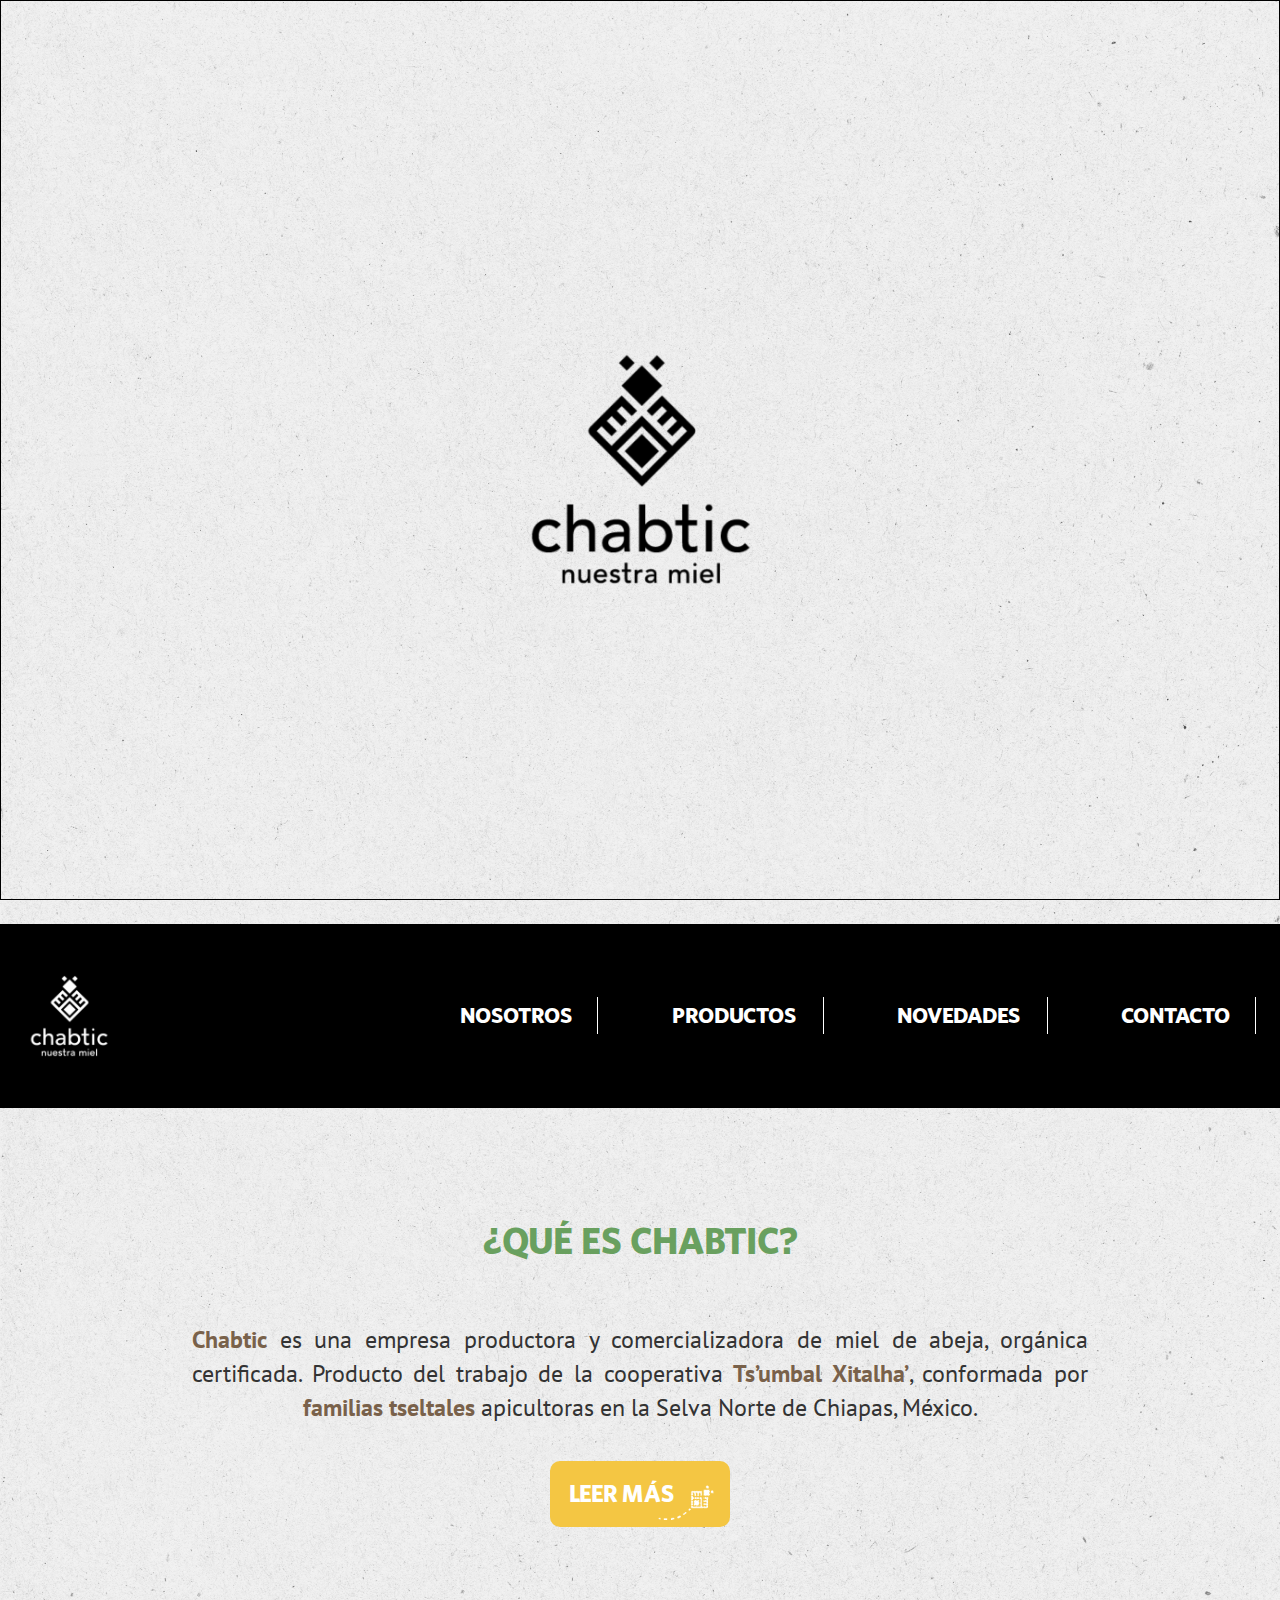
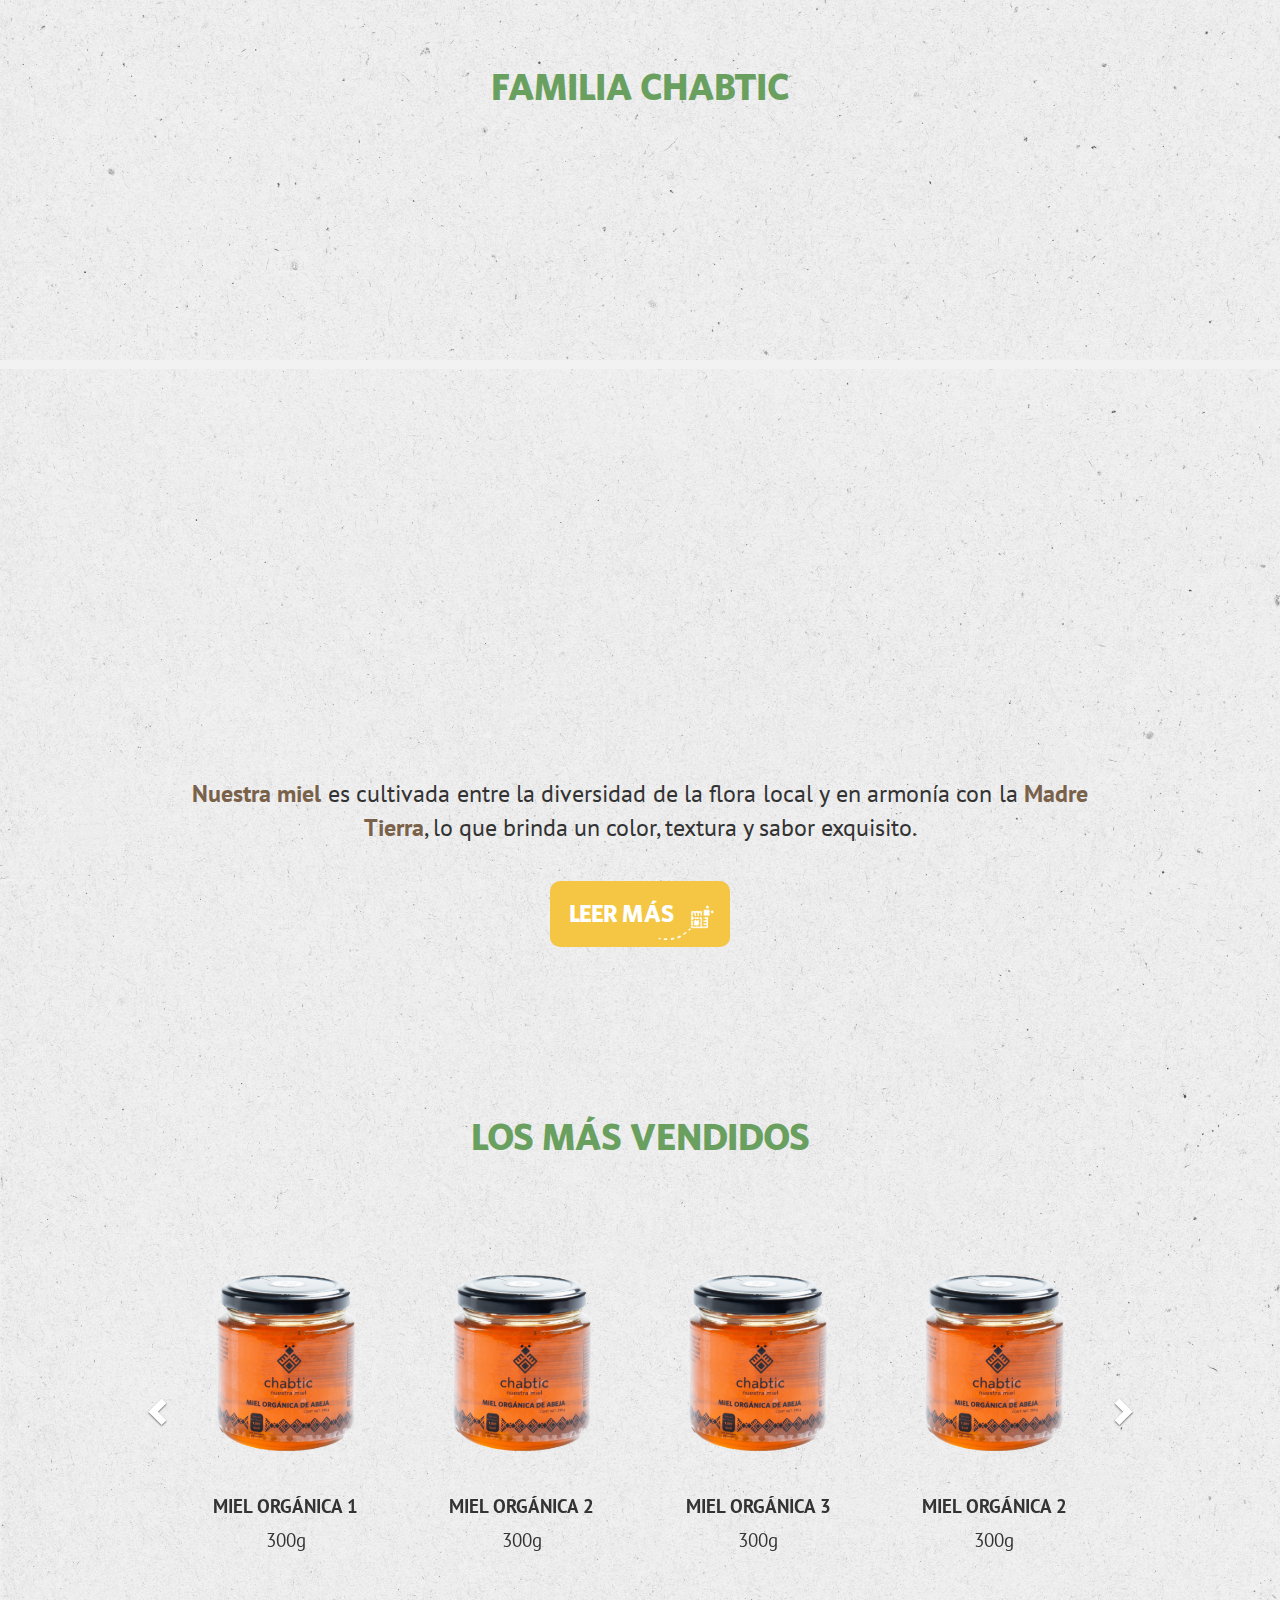
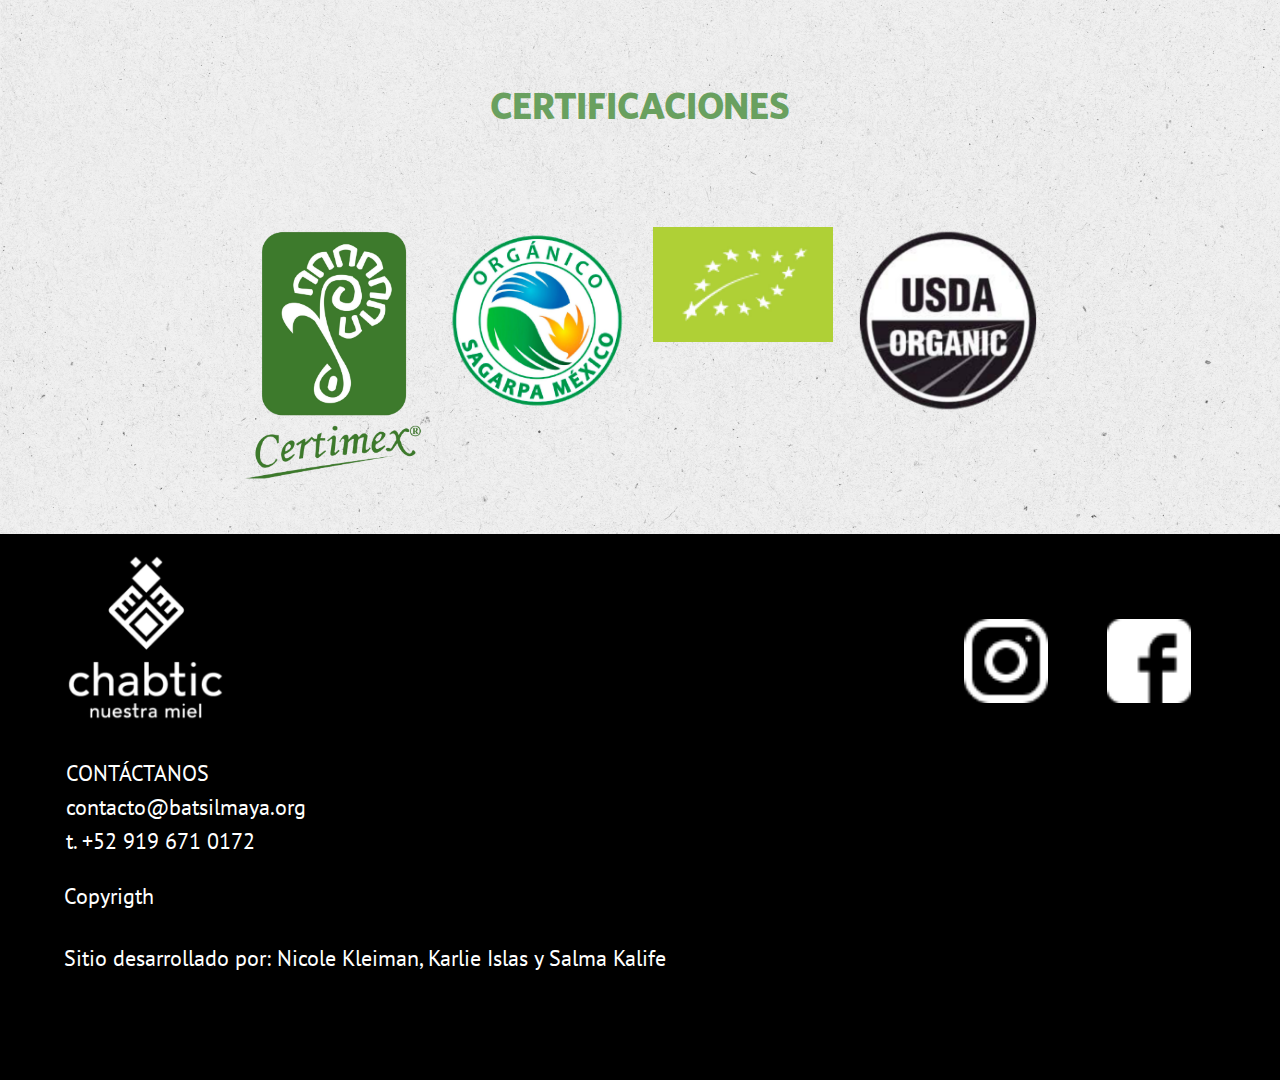
==== index.html @ dfc429fc "Todo" ====
<!DOCTYPE html>
<html lang="es-mx" dir="ltr">
<head>
    <meta charset="UTF-8">
    <meta name="author" content="Nicole Kleiman, Salma Kalife, Karlie Islas">
    <meta name="description" content="Chabtic es una empresa productora y comercializadora de miel de abeja, orgánica certificada. Producto del trabajo de la cooperativa Ts’umbal Xitalha’, conformada por familias tseltales apicultoras en la Selva Norte de Chiapas, México.">
    <meta name="keywords" content="chabtic, miel natural, miel organica, productos organicos, miel chabtic, tsumbal xitalha, selva norte de chiapas, familias tseltales apicultoras">
	<meta http-equiv="X-UA-Compatible" content="IE=edge">
	<meta name="viewport" content="width=device-width, initial-scale=1, shrink-to-fit=no">
    <title>Chabtic, Nuestra Miel</title>
    <link rel="stylesheet" href="https://use.fontawesome.com/releases/v5.10.2/css/all.css">
    <link rel='stylesheet' href='https://maxcdn.bootstrapcdn.com/bootstrap/3.2.0/css/bootstrap.min.css'>
    <link rel="stylesheet" href="estilos.css" >
    <link href="estiloinicioslider.css" rel="stylesheet">
    <link rel="stylesheet" href="estilosproductos.css">
    <script src="http://html5shim.googlecode.com/svn/trunk/html5.js"></script>   
    <!--[if lt IE 9]> <script src="http://html5shiv.googlecode.com/svn/trunk/html5.js"></script> <![endif]-->
    
</head>
<body>
    
    <header>
        <div id="inicio" class="inicio">
        <h1>Chabtic</h1> 

<!-- Full-width images with number and caption text -->
<div class="mySlides fade">
<img src="images/inicio/imagen1.jpg" style="width:100%">
</div>
    
      <div class="mySlides fade">
        <img src="images/inicio/imagen2.jpg" style="width:100%">
      </div>
    
      <div class="mySlides fade">
        <img src="images/inicio/imagen1.jpg" style="width:100%">
      </div>
    
      <!-- Next and previous buttons -->
     
    </div>
    <br>
    
    <!-- The dots/circles -->
    <div style="text-align:center; display: none">
      <span class="dot" onclick="currentSlide(1)"></span>
      <span class="dot" onclick="currentSlide(2)"></span>
      <span class="dot" onclick="currentSlide(3)"></span>
    </div>

         </div>

             <div id="navbar" class="barraMenu" >
                <nav class="menu" id="menuprincipal">
                        <a  href="index.html" class="logochabtic">
                        <h2>Menú de Navegación</h2>
                        </a>
                            <svg id="hamMenu" class="ham hamRotate ham7" viewBox="0 0 100 100" width="80" onclick="javascript: abrirMenu()">
                                <path
                                    class="line top"
                                     d="m 70,33 h -40 c 0,0 -6,1.368796 -6,8.5 0,7.131204 6,8.5013 6,8.5013 l 20,-0.0013" />
                                 <path
                                     class="line middle"
                                     d="m 70,50 h -40" />
                                <path
                                    class="line bottom"
                                    d="m 69.575405,67.073826 h -40 c -5.592752,0 -6.873604,-9.348582 1.371031,-9.348582 8.244634,0 19.053564,21.797129 19.053564,12.274756 l 0,-40" />
                             </svg>
                    <div id="menuHamburguesa" class="inactive">
                        <ul>
                            <li><a href="nosotros.html" target="_self">Nosotros</a></li>
                            <li><a href="productos.html" target="_self">Productos</a></li>
                            <li><a href="novedades.html" target="_self">Novedades</a></li>
                            <li><a href="contacto.html" target="_self">Contacto</a></li>
                         </ul>
                    </div>
                    <div class="menuDesktop">
                        <ul id="listaDesktop">
                            <li><a href="nosotros.html" target= "_self">Nosotros</a></li>
                            <li><a href="productos.html" target="_self">Productos</a></li>
                            <li><a href="novedades.html" target="_self">Novedades</a></li>
                            <li><a href="contacto.html" target="_self">Contacto</a></li>
                         </ul>
                     </div>
                 </nav>
        </div>
    </header>

    
        <section class="parrafoInicio">
            <h2>¿Qué es Chabtic?</h2>
            <p><strong>Chabtic</strong> es una empresa productora y comercializadora de miel de abeja, orgánica certificada. Producto del trabajo de la cooperativa <strong>Ts’umbal Xitalha’</strong>, conformada por <strong>familias tseltales</strong> apicultoras en la Selva Norte de Chiapas, México.</p>
            <p class="boton"><a href="#" target="_self">Leer más</a></p>
        </section>

        <section class="parrafoInicio">
            <h2>Familia Chabtic</h2>
            <figure class="mapa">
                <img src="images/mapa_chiapas_chabtic.gif" alt="Mapa chiapas de ubicación de Chabtic">
            </figure>
            <p><strong>Nuestra miel</strong> es cultivada entre la diversidad de la flora local y en armonía con la <strong>Madre Tierra</strong>, lo que brinda un color, textura y sabor exquisito.</p>
            <p class="boton"><a href="#" target="_self">Leer más</a></p>
        </section>
        
        <section class="parrafoInicio" id="products">
            <h2>Los más vendidos</h2>
            <div class="container">
                    <div class="row">
                        <div class="col-xs-11 col-md-10 col-centered">
                            <div id="carousel" class="carousel slide" data-ride="carousel" data-type="multi" data-interval="2500">
                                <div class="carousel-inner">
                                    
                                    <div class="item active">
                                        <div class="carousel-col">
                                            <div class="block img-responsive">
                                                <div class="producto"> 
                                                 <figure>
                                                     <img src="images/miel_chabtic.png" alt="miel orgánica de Chabtic">
                                                 </figure>
                                                 <h3>Miel Orgánica 1</h3>
                                                 <p>300g</p>
                                                </div>
                                            </div>
                                        </div>
                                    </div>
                                    <div class="item">
                                        <div class="carousel-col">
                                            <div class="block img-responsive">
                                                <div class="producto"> 
                                                 <figure>
                                                     <img src="images/miel_chabtic.png" alt="miel orgánica de Chabtic">
                                                 </figure>
                                                 <h3>Miel Orgánica 2</h3>
                                                 <p>300g</p>
                                                 </div>
                                            </div>
                                        </div>
                                    </div>
                                    <div class="item">
                                        <div class="carousel-col">
                                            <div class="block img-responsive">
                                                    <div class="producto"> 
                                                    <figure>
                                                         <img src="images/miel_chabtic.png" alt="miel orgánica de Chabtic">
                                                     </figure>
                                                     <h3>Miel Orgánica 3</h3>
                                                     <p>300g</p>
                                                     </div>
                                            </div>
                                        </div>
                                    </div>
                                    
                                </div>
                
                                <!-- Controls -->
                                <div class="left carousel-control">
                                    <a href="#carousel" role="button" data-slide="prev">
                                        <span class="glyphicon glyphicon-chevron-left" aria-hidden="true"></span>
                                        <span class="sr-only">Previous</span>
                                    </a>
                                </div>
                                <div class="right carousel-control">
                                    <a href="#carousel" role="button" data-slide="next">
                                        <span class="glyphicon glyphicon-chevron-right" aria-hidden="true"></span>
                                        <span class="sr-only">Next</span>
                                    </a>
                                </div>
                            </div>
                
                        </div>
                    </div>
                </div>

                </div>

        </section>


        <section id="certificados" class="parrafoInicio">
            <h2>Certificaciones</h2>
            <div class="certificados">
                <article>
                    <h3>Certimex</h3>
                    <figure>
                      <a href="#" target="_blank"> <img src="images/certimex_certificacion.png" alt="Certificado Certimex"> </a> 
                    </figure>
                </article>
    
                <article>
                        <h3>Organico Sagarpa</h3>
                     <figure>
                       <a href="#" target="_blank"><img src="images/organico_sagarpa_certificacion.png" alt="Certificado Organico Sagarpa">  </a> 
                     </figure>

                </article>
    
                <article>
                        <h3>EU Organic</h3>
                    <figure>
                        <a href="#" target="_blank"><img src="images/EU_organic_certificacion.png" alt="Certificado EU Organic"></a> 
                    </figure>
                </article>
    
                <article>
                    <h3>USDA organic</h3>
                    <figure>
                        <a href="#" target="_blank"><img src="images/usda_organic_certificacion.png" alt="Certificado USDA Organic"> </a> 
                    </figure>
                </article>
            </div>
        </section>
           
       
    <footer>
            <p class="instagram">  
                <a href="#" target="_blank">instagram</a>
            </p>
            <p class="facebook">
                 <a href="#" target="_blank">Facebook</a>
            </p>
        <div class="datosContacto">
        <p>CONTÁCTANOS</p>
        <p>contacto@batsilmaya.org</p>
        <p>t. +52 919 671 0172</p>
        </div>

        <p class="copyright">Copyrigth</p>
        <address>Sitio desarrollado por: Nicole Kleiman, Karlie Islas y Salma Kalife</address>
    </footer>
    <script src="jquery-3.4.1.min.js"></script>
    <script src='https://cdnjs.cloudflare.com/ajax/libs/jquery/2.1.0/jquery.min.js'></script>
    <script src='https://maxcdn.bootstrapcdn.com/bootstrap/3.2.0/js/bootstrap.min.js'></script>
    <script src="js/scripts_eli.js"> </script>
    <script  src="js/scriptproductos.js"></script>   
    <script src="js/script.js"></script>
</body>
</html>
---- estilos.css ----
@charset "UTF-8";

@import url('https://fonts.googleapis.com/css?family=PT+Sans:400,400i,700,700i&display=swap');
@font-face {
    font-family: 'Whitney';
    src: url('fonts/Whitney-Medium.eot');
    src: url('fonts/Whitney-Medium.eot?#iefix') format('embedded-opentype'),
        url('fonts/Whitney-Medium.woff2') format('woff2'),
        url('fonts/Whitney-Medium.woff') format('woff'),
        url('fonts/Whitney-Medium.ttf') format('truetype'),
        url('fonts/Whitney-Medium.svg#Whitney-Medium') format('svg');
    font-weight: 500;
    font-style: normal;
}
@font-face {
    font-family: 'Whitney';
    src: url('fonts/Whitney-MediumItalic.eot');
    src: url('fonts/Whitney-MediumItalic.eot?#iefix') format('embedded-opentype'),
        url('fonts/Whitney-MediumItalic.woff2') format('woff2'),
        url('fonts/Whitney-MediumItalic.woff') format('woff'),
        url('fonts/Whitney-MediumItalic.ttf') format('truetype'),
        url('fonts/Whitney-MediumItalic.svg#Whitney-MediumItalic') format('svg');
    font-weight: 500;
    font-style: italic;
}

@font-face {
    font-family: 'Whitney';
    src: url('fonts/Whitney-Bold.eot');
    src: url('fonts/Whitney-Bold.eot?#iefix') format('embedded-opentype'),
        url('fonts/Whitney-Bold.woff2') format('woff2'),
        url('fonts/Whitney-Bold.woff') format('woff'),
        url('fonts/Whitney-Bold.ttf') format('truetype'),
        url('fonts/Whitney-Bold.svg#Whitney-Bold') format('svg');
    font-weight: bold;
    font-style: normal;
}


article, aside, footer, header, nav, section, figure{
    display: block;
     }
*{margin: 0%; padding: 0%; box-sizing: border-box;}


body{font-family: "PT Sans"; font-size: 62.5%; background: url(images/textura_fondo.png) 0% 0% /auto repeat; font-size: 1.0em;}
#body{min-width: 320px;max-width: 1960px;}

#inicio{  
    width: 100%;
    height: 100vh;
    border: 1px solid black;

}

#inicio>div { 
    height: 100%;  
}
#inicio>div img{
  height: 100%;
}

#puntos{display:none;}
.fade {
    -webkit-animation-name: fade;
    -webkit-animation-duration: 1.5s;
    animation-name: fade;
    animation-duration: 1.5s;
  }
  
  @-webkit-keyframes fade {
    from {opacity: .4} 
    to {opacity: 1}
  }
  
  @keyframes fade {
    from {opacity: .4} 
    to {opacity: 1}
  }
  
h1{
    width: 100%;
    height:100%;
    grid-area: h1;
    position: absolute;
    text-indent: -99999.999px;
    z-index: 99;
    background: url(images/logo_chabtic_negro.png) center center /40% no-repeat;   
}

.barraMenu{
    overflow: hidden;
    width: 100%;
    padding: 3% 0%;
    background: url(images/logo_chabtic_blanco.png) 2% center/77px no-repeat black;
}

.sticky {
    position: fixed;
    z-index: 99;
    top: 0;
    width: 100%;
    padding: 0%;
  }

.sticky + .content {
    padding-top: 60px;
}

.menu{
    width: 100%; 
    padding: 0%;
    display: grid;
    grid-template-columns: 80% auto ;
    grid-template-rows: auto;
    grid-gap: 1px;
    grid-template-areas: ". ham";
}

.logochabtic>h2{display: none;}

/*MENU ÍCONO_________________________________-*/
.ham{
    cursor: pointer;
    -webkit-tap-highlight-color: transparent;
    transition: transform 400ms;
    -moz-user-select: none;
    -webkit-user-select: none;
    -ms-user-select: none;
    user-select: none;
}
#hamMenu{ grid-area: ham;}
.hamRotate.active {transform: rotate(45deg);}
.line {
    fill:none;
    transition: stroke-dasharray 400ms, stroke-dashoffset 400ms;
    stroke:white;
    stroke-width:5.5;
  }
.ham7 .top {stroke-dasharray: 40 82;}
.ham7 .middle {stroke-dasharray: 40 111;}
.ham7 .bottom {stroke-dasharray: 40 161;}
.ham7.active .top {stroke-dasharray: 17 82; stroke-dashoffset: -62px;}
.ham7.active .middle {stroke-dashoffset: 23px;}
.ham7.active .bottom {stroke-dashoffset: -83px;}

.inactive{ display: none; -webkit-transition: ease-in 10s; /* For Safari 3.1 to 6.0 */
    transition: display 10s;}

/* MOVIL MENU_________________________*/
.movilMenu {
    width: 100%;
    height: 100vh;
    margin-top: 0%;
    background: black;
    font-size: 1.em;
    display: block;
    /* left: 10vw; */
    /* top: 15%; */
    z-index: 99;
}

.movilMenu li{  
    margin: 15% 2%;
    list-style: none;
}

.movilMenu a{
    margin: 5%;
    padding: 2% 0% 2% 4%;
    color: white;
    font-family: 'Whitney';
    text-decoration: none;
    text-transform: uppercase;
    
}
.paginaActual{
    color: #F4C643;
    border-left:4px solid rgb(206, 161, 37);
}

.menuDesktop{
    display: none;
}

/*PARRAFO__________________________*/

.parrafoInicio{
    width: 75%;
    margin: auto;
    margin-top: 5%;
    padding-top: 10%;
    text-align: center;
}

.parrafoInicio>h2{
    margin: 1%;
    margin-bottom: 7%;
    text-transform: uppercase;
    font-size: 2.2em;
    font-weight: 700;
    color: #69A05F;
    font-family: 'Whitney';

}

.parrafoInicio>p{
    font-size: 1.4em;
    margin-top: 4%;
    margin-bottom: 10%;
    text-align: justify;
    text-align-last: center;

}

strong{
    color:#79614A;
}

.boton{
    width: 128px;
    margin: auto;
    padding: 11px 46px 10px 0px;
    font-family: 'Whitney';
    font-size: 20px;
    font-weight: 900;
    text-transform: uppercase;
    border-radius: 10px;
    background: url(images/logo_boton.png)100% 100%/40% no-repeat #F4C643;
}

.boton a{
    font-size: 1.1em;
    margin-left: 10%;
    color:white;
    text-decoration: none;
}

/*INICIO____________________________*/

/*PRODUCTO*/
#products{
    width: 80%;
    display:flex;
    flex-flow: row wrap; 
    justify-content:center; 
    align-content: center;
}
#products h2{width: 100%;}
.producto{
  justify-content: center;
  align-items: center;

    text-align: center;
}
.producto h3{
    font-size: 1.1em;
    text-transform: uppercase;
    font-weight: 700;
    
}
.producto p{font-size: 1.1em;}
.producto figure{ width: 100%;}
.producto figure img{width: 100%}

.mapa>img{ width: 100%;}


/*CERTIFICADOS*/
.certificados{
    display:flex;
    flex-flow: row wrap; 
    justify-content:center; 
    align-content: center;
}
.certificados article{
 width: 180px;
 margin: 1%;
}
.certificados article h3{display: none;}
.certificados figure{width: 100%;}
.certificados article img{
    width: 150px;
    height: auto;
}

/*___________________________NOSOTROS__________________________*/
.breadcrumb h2{display: none;}
.breadcrumb p{margin: 2%; margin-left: 5%;}
.breadcrumb a{color: black; text-decoration: none;}


#Historia{
    width: 83%; margin: auto; position: relative;text-align: center; background: url(images/linea.png) center 36%/ 100% no-repeat;
}
#Historia>h2{font-size: 1.7em;}

.flechaizq{position: absolute;top: 27%;
    left: -1%;}
.flechader{position: absolute; top: 27%; left: 85%;}
#swiper>p{
    margin-top: 14%;
    font-size: 1.4em;
    font-weight: 700;


}
#swiper article h3{
    text-transform: uppercase;
    margin-bottom: 1%;
}
#swiper article p{
    width: 80%;
    margin: auto;
}


.significadoChabtic{margin: auto; padding: 8%; text-align:center; background: url(images/fondo_significado_chabtic.jpg) 0% 0%/ 100% no-repeat rgba(137, 107, 79, 0.616);}
.significadoChabtic h2{color: white;}
.significadoChabtic p{color: white; font-style: italic;}

 #Colaboradores h3{display:none;}
#Colaboradores figure img{ width: 90%;}

#FamiliaChabtic{width: 80%; font-size: .8em;}
.trabajadores{
    display: flex;
    flex-flow: row wrap; 
    justify-content:center; 
    align-content: center;
}
.trabajador{
    margin: 0% 5%;
    display: grid;
    grid-template-columns: auto;
    grid-template-rows: auto auto auto;
    grid-gap: 0%;
    grid-template-areas:  "figure" "h3" "p";
}
.trabajador>h3{grid-area: h3;}
.trabajador>figure{ grid-area: figure;}
.trabajador>p{ grid-area: p;}
/*_________________PORSI_________*/
#nuestroTrabajo{width: 95%}
#nuestroTrabajo{font-size: .8em;}
.imagenChabtic img{vertical-align: middle;}
.galeriaChabtic {position: relative;}
.imagenChabtic{display: none;}
#nuestroTrabajo .prev,
#nuestroTrabajo .next {
    cursor: pointer;
    position: absolute;
    top: 50%;
    left: 0%;
    width: auto;
    padding: 16px;
    margin-top: -50px;
    color: white;
    font-weight: bold;
    font-size: 33px;
    border-radius: 0 3px 3px 0;
    user-select: none;
    -webkit-user-select: none;
}

#nuestroTrabajo .next {
    right: -85%;
    border-radius: 32px 0 0 9px;
}
  .numbertext {
    color: #f2f2f2;
    font-size: 12px;
    padding: 8px 12px;
    position: absolute;
    top: 0;
  }
  .caption-container {
    text-align: center;
    background-color: #222;
    padding: 2px 16px;
    color: white;
  }
  .row:after {
    content: "";
    display: table;
    clear: both;
  }
  .column {
    float: left;
    width: 33.3%;
  }
  .demo {
    opacity: 0.6;
  }

.activeImagen,
.demo:hover {
  opacity: 1;
}

#nuestraMision, #nuestraVision{width: 80%;}
#nuestraMision h2, #nuestraVision h2, #Colaboradores h2{font-size:1.7em;}
#nuestraMision p, #nuestraVision p{font-size: .9em;}

/*____________________PRODUCTO___________________*/
#procedimientoMiel figure{width:65%; margin: auto;}
#procedimientoMiel img{width:100%}
#products h2, #procedimientoMiel h2, #preguntasFrecuentes h2, .noticiasRelevantes h2, .categoriasNovedades h2{
    width: 80%; 
    margin: auto;
    margin-top: 3%;
    margin-bottom: 7%;
    text-transform: uppercase;
    text-align: center;
    font-weight: 700;
    color: #69A05F;
    font-family: 'Whitney';}

    #preguntasFrecuentes h2{
    width: 90%;
    margin-top: 12%;
}

.swiper-container {
    width: 80%;
    height:400px;
}
.swiper-wrapper{
  padding-left:0%;
  margin: auto;
}

.swiper-slide {
    text-align: center;
    font-size: 18px;
    background: #fff;
  margin:10%;
  
    width: 70%;
  height : 80%;
    border-right: 1px solid black;
    /* Center slide text vertically */
    display: -webkit-box;
    display: -ms-flexbox;
    display: -webkit-flex;
    display: flex;
    -webkit-box-pack: center;
    -ms-flex-pack: center;
    -webkit-justify-content: center;
    justify-content: center;
    -webkit-box-align: center;
    -ms-flex-align: center;
    -webkit-align-items: center;
    align-items: center;
}

/*_______________________NOVEDADES_____________*/
.noticiasRelevantes{
    width: 93%;
    margin:auto;
    position: relative;
}

.noticiasRelevantes h2{
    width: 100%;
    padding: 0%;
    margin:auto;
    margin-top: 5%;
    margin-bottom: 5%;
}
.noticiasRelevantes figure{
    width: 100%;
    margin: auto;
    align-content: center;
    
}

.noticiasRelevantes img{
    width: 100%;
}
 
.noticiaRelevante{
    width:100%;
    position: absolute;
    padding: 1%;
    padding-left: 2%;
    top:90%;
    background: #896B4F;
    font-size: 1em;
}

.noticiaRelevante h3{
    margin: 0%;
    color: white;
    text-transform: uppercase;
}

.noticiaRelevante p{
    margin: 0%;
    color: white;
    font-style: italic;
}
.categoriasNovedades{
    display: flex;
    flex-flow: row wrap; 
    justify-content:center; 
    align-content: center;

}
.categoriasNovedades h2{
    margin-top: 13%;
    margin-bottom:5%;
}

.categoria{
    width: 50%;
    margin: 2%;
    position: relative;
}
.categoria figure{
    width: 100%;
}

.categoria img{
    width: 100%;
}

.categoria h3{
    width: 100%;
    position: absolute;
    padding-top: 45%;
    color: white;
    font-size: 1.4em;
    text-align: center;
    text-transform: uppercase;
    height: 97%;
    background: #79614a8a;

}
/*____________________CONTACTO_____________*/
/*FORMULARIO*/
.formulario>h2{ width: 90%; 
    margin:auto;
    margin-top: 4%;
    margin-bottom: 7%;
    text-transform: uppercase;
    text-align: center;
    font-weight: 700;
    font-size: 1.4em;
    color: #69A05F;
    font-family: 'Whitney';}
form{width: 85%;margin:auto;padding: 2%; font-family: 'PT Sans';}
fieldset{margin-bottom:  3%; border: none;}
legend{display: none;}
.panel p, form p{margin-top: 2%;margin-bottom: 15px;}
label{margin-bottom: 2%;}
input{width: 100%;margin-top: 1%;padding: 1% 0px;color: #757575;font-size: 12px; background: transparent; border: 0px; border-bottom: 3px solid black;}
select{padding: 1% 2%;color: white;background-color: #85a7bc;border:none;}
textarea{width: 100%; margin: 0%;padding-top: 2%;border: none;vertical-align: middle;background: transparent; border-bottom: 3px solid black;}
input[type="submit"]{margin-left:20%;color: white; border: none;}
input[type="submit"]:hover{background-color:rgb(206, 161, 37); }

    /*Acordeon*/
    .accordion {
        background: 0;
        cursor: pointer;
        width: 100%;
        padding: 4% 20% 4% 3%;
        position: relative;
        border: none;
        text-align: left;
        font-size: 16px;
        font-weight: 700;
        outline: none;
        transition: 0.4s;
      }

      .fa-angle-up{
        font-weight: 900;
        font-size: 2em;
        position: absolute;
        top: 19%;
        left: 90%;
      }
      .fa-angle-down{
        font-weight: 900;
        font-size: 2em;
        position: absolute;
        top: 19%;
        left: 90%;
      }
      
      .activo, .accordion:hover {
        background-color: #ccc; 
      }
      
      .panel {
        padding: 0 18px;
        display: none;
        background-color: white;
        overflow: hidden;
      }





/*FOOTER____________________________*/

footer{
    margin-top: 5%;
    padding-top: 38%;
    padding-bottom: 30%;
    font-size: 1.3em;
    display: grid;
    grid-template-columns: auto 40% 40% auto ;
    grid-template-rows: auto auto auto auto;
    grid-gap: 5% 0%;
    grid-template-areas: ". . . ." 
    ". insta face ."
    ". datosContacto datosContacto ."
    ". copyright copyright ."
    ". address address .";
    justify-items: center;
        align-items: center;
        list-style: none;
        text-align: center;
    background: url(images/logo_chabtic_blanco.png) center 5%/ 120px no-repeat black;
    color: white;
}

.instagram{
    padding: 15%;
    padding-bottom: 20%;
    grid-area: insta;
    text-indent: -9999.999px;
    background: url(images/instagram_logo.png) 100% center/ 29% no-repeat ;
}

.facebook{
    padding: 15%;
    padding-bottom: 20%;
    grid-area: face;
    text-indent: -99999.999px;
    background: url(images/facebook_logo.png) 10% center/ 29% no-repeat ;

}

footer figure{
    width: 20%;
    margin: 5% 0%;
}

.datosContacto{
    grid-area: datosContacto;
}

.datosContacto>p{
    margin: 1%;
}

.copyright{
    grid-area: copyright;
}

address{    
    width: 70%;
    grid-area: address;
}
footer p{  
   width: 100%;
}

@media screen and (min-width: 520px){
.boton{ width: 170px;}
/*_HISTORIA_*/
#Historia{background: url(images/linea.png) center 48%/ 100% no-repeat;}
.flechader{top: 38%;left: 89%;}
.flechaizq{top: 38%; left: 0%;}
#swiper>p{padding-top: 5%;}
#FamiliaChabtic p{margin-bottom:4%;}
#Colaboradores figure img { width: 70%;}

/*__NOVEDADES__*/
.categoria{width: 35%;}
.categoriasNovedades h2{margin-top: 10%; margin-bottom: 5%;}

/*Contacto*/
form{width: 75%;}
input[type="submit"] {
    margin-left: 28%;
}
footer{ padding-top: 20%; padding-bottom: 10%;}
.instagram{  background: url(images/instagram_logo.png) 90% 70%/ 25% no-repeat ;}
.facebook{background: url(images/facebook_logo.png) 10% 70%/ 25% no-repeat ;}

}

@media screen and (min-width: 640px){
body{font-size: 1.1em;}
h1{ background: url(images/logo_chabtic_negro.png) center center /30% no-repeat;}
.menu{grid-template-columns: 85% auto ;}
.parrafoInicio{width:66%; margin-top: 0%;}
.parrafoInicio>p{ margin-bottom: 3%;}
.certificados figure{height: 230px;}

.categoria{width: 28%;}

.flechader{top: 40%;left: 91%;}
.flechaizq{top: 40%; left: 0%;}
#swiper>p{padding-top: 0%;
}

footer{padding-top: 20%; padding-bottom: 10%}
.instagram{background: url(images/instagram_logo.png) 90% center/ 20% no-repeat ;}
.facebook{background: url(images/facebook_logo.png) 10% center/ 20% no-repeat ;}

}

@media screen and (min-width: 768px){
body{font-size: 1.4em;}
.parrafoInicio{ width: 85%; padding-top: 8%;}
    .menu{
        width: 100%; 
        padding: 2% 0%;
        display: grid;
        grid-template-columns: 25% auto ;
        grid-template-rows: auto;
        grid-gap: 1px;
        grid-template-areas: " . ul";
    }

#hamMenu{ display: none;}
    .menuDesktop{
        grid-area: ul;
        display: block;
        padding-top: 1%;
        font-size: 20px;
    }
    
    #listaDesktop{
        width: 100%; 
        display: grid;
        grid-template-columns: auto auto auto auto;
        grid-template-rows: auto;
        grid-gap: 1px; 
        grid-template-areas: "li1 li2 li3 li4"; 
        justify-items: center;
        align-items: end;
        list-style: none;
        text-align: center;
    }

    #listaDesktop>li{
         padding: 1% 12%;
         border-right: .25px solid white;
        }
    
        #listaDesktop>li:nth-child(1){grid-area: li1;}
        #listaDesktop>li:nth-child(2){grid-area: li2; }
        #listaDesktop>li:nth-child(3){grid-area: li3;}
        #listaDesktop>li:nth-child(4){grid-area: li4;}
        .paginaActual, #listaDesktop>li a:active{
            color: #F4C643;
            border-left: none;
            border-bottom:4px solid rgb(206, 161, 37);
        }
        #listaDesktop>li a{
            padding-bottom: 10%;
            font-family: 'Whitney';
            font-weight: 700;
            color: white;
            text-decoration: none;
            text-transform: uppercase;
        }

        #listaDesktop>li a:hover{
            color: #F4C643;
        }

        

        .parrafoInicio{ width:75%;}
        .boton{ font-size: 21px; padding: 13px 50px 13px 0px;}

        #certificados {width: 100%;}
        .certificados article img{
            width: 180px;
            height: auto;
        }


        .flechader{top: 41%;left: 93%;}
        .flechaizq{top: 41%; left: 0%;}
        .trabajador{width: 27%;
        margin: 0% 2%}
        
        .noticiasRelevantes h2{margin-top: 2%;}
        .categoriasNovedades h2{ margin-top: 8%; margin-bottom: 3%;}
        
        .formulario form{width: 65%;}
        .formulario h2{ margin-bottom: 2%;}
        .formulario form p{margin: 5% 0%}

        .accordion{
            font-size: 1.0em;
        }
        footer{
           padding-top: 17%;
           grid-template-columns: auto 45% 45% auto ;
           grid-gap: 7% 0%;
           background: url(images/logo_chabtic_blanco.png) center 5%/ 20% no-repeat black;
       }

       
       .instagram{background: url(images/instagram_logo.png) 90% center/ 18% no-repeat ;}
       .facebook{background: url(images/facebook_logo.png) 10% center/ 18% no-repeat ;}
       
       
}

@media screen and (min-width: 1024px){
    body{font-size: 1.7em;}
    .barraMenu{background: url(images/logo_chabtic_blanco.png) 2% center/90px no-repeat black;}
    .menu{grid-template-columns: 32% auto;}
    .menuDesktop{font-size: 22px;}
    h1{ background: url(images/logo_chabtic_negro.png) center center /20% no-repeat;}
    .parrafoInicio{width:70%}
    .boton a {font-size: 1em;}
    #products{width:100%}

    #Historia {
        background: url(images/linea.png) center 48%/ 82% no-repeat;
    }
    .flechader{top: 42%;left: 89%;}
    .flechaizq{top: 42%; left: 9%;}
  
    .boton{width: 180px; font-size: 23px;  padding: 16px 50px 16px 0px;}
        footer{
            padding-top: 5%;
            padding-bottom: 14%;
            padding-left: 5%;
           grid-template-columns: 70% 15% 15%;
           grid-template-rows: 45% auto auto;
           grid-template-areas: ". insta face"
           "datosContacto . ."
           "copyright . ."
           "address address adress";
           grid-gap: 7% 0%;
           justify-items: start;
           align-items: center;
           text-align: left;
            background: url(images/logo_chabtic_blanco.png) 5% 5%/ 180px no-repeat black;
            color: white;
            text-align: start;
        }

        .instagram{background: url(images/instagram_logo.png) 50% center/ 46% no-repeat ;}
        .facebook{background: url(images/facebook_logo.png) 10% center/ 46% no-repeat ;}
        

      
}
---- estiloinicioslider.css ----
.inicio {
  max-width: 1920px;
  position: relative;
  margin: auto;
}

/* Hide the images by default */
.mySlides {
  display: none;
}

/* Next & previous buttons */


/* Position the "next button" to the right */


/* On hover, add a black background color with a little bit see-through */


/* Caption text */


/* Number text (1/3 etc) */
.numbertext {
  color: #f2f2f2;
  font-size: 12px;
  padding: 8px 12px;
  position: absolute;
  top: 0;
}

/* The dots/bullets/indicators */
.dot {
  cursor: pointer;
  height: 15px;
  width: 15px;
  margin: 0 2px;
  background-color: #bbb;
  border-radius: 50%;
  display: inline-block;
  transition: background-color 0.6s ease;
}



/* Fading animation */
.fade {
  -webkit-animation-name: fade;
  -webkit-animation-duration: 1.5s;
  animation-name: fade;
  animation-duration: 1.5s;
}

@-webkit-keyframes fade {
  from {opacity: .4}
  to {opacity: 1}
}

@keyframes fade {
  from {opacity: .4}
  to {opacity: 1}
}
---- estilosproductos.css ----
.col-centered {
    float: none;
    margin: 0 auto;
}

.carousel-control { 
    width: 8%;
    width: 0px;
}
.carousel-control.left,
.carousel-control.right { 
  margin-right: -14px;
  margin-left: -13px;
    background-image: none;
    opacity: 1;
}
.carousel-control > a > span {
    color: white;
	  font-size: 29px !important;
}

.carousel-col { 
    position: relative; 
    min-height: 1px; 
    padding: 5px; 
    float: left;
 }

 .active > div { display:none; }
 .active > div:first-child { display:block; }

/*xs*/
@media (max-width: 767px) {
  .carousel-inner .active.left { left: -50%; }
  .carousel-inner .active.right { left: 50%; }
	.carousel-inner .next        { left:  50%; }
	.carousel-inner .prev		     { left: -50%; }
  .carousel-col                { width: 50%; }
	.active > div:first-child + div { display:block; }
}

/*sm*/
/*@media (min-width: 768px) and (max-width: 991px) {
  .carousel-inner .active.left { left: -50%; }
  .carousel-inner .active.right { left: 50%; }
	.carousel-inner .next        { left:  50%; }
	.carousel-inner .prev		     { left: -50%; }
  .carousel-col                { width: 50%; }
	.active > div:first-child + div { display:block; }
}*/

/*md*/
@media (min-width: 768px) and (max-width: 1199px) {
  .carousel-inner .active.left { left: -33%; }
  .carousel-inner .active.right { left: 33%; }
	.carousel-inner .next        { left:  33%; }
	.carousel-inner .prev		     { left: -33%; }
  .carousel-col                { width: 33%; }
	.active > div:first-child + div { display:block; }
  .active > div:first-child + div + div { display:block; }
}

/*lg*/
@media (min-width: 1024px) {
  .carousel-inner .active.left { left: -25%; }
  .carousel-inner .active.right{ left:  25%; }
	.carousel-inner .next        { left:  25%; }
	.carousel-inner .prev		     { left: -25%; }
  .carousel-col                { width: 25%; }
	.active > div:first-child + div { display:block; }
  .active > div:first-child + div + div { display:block; }
	.active > div:first-child + div + div + div { display:block; }
}

.block {
	width: 100%;
}

.red {background: red;}

.blue {background: blue;}

.green {background: green;}

.yellow {background: yellow;}
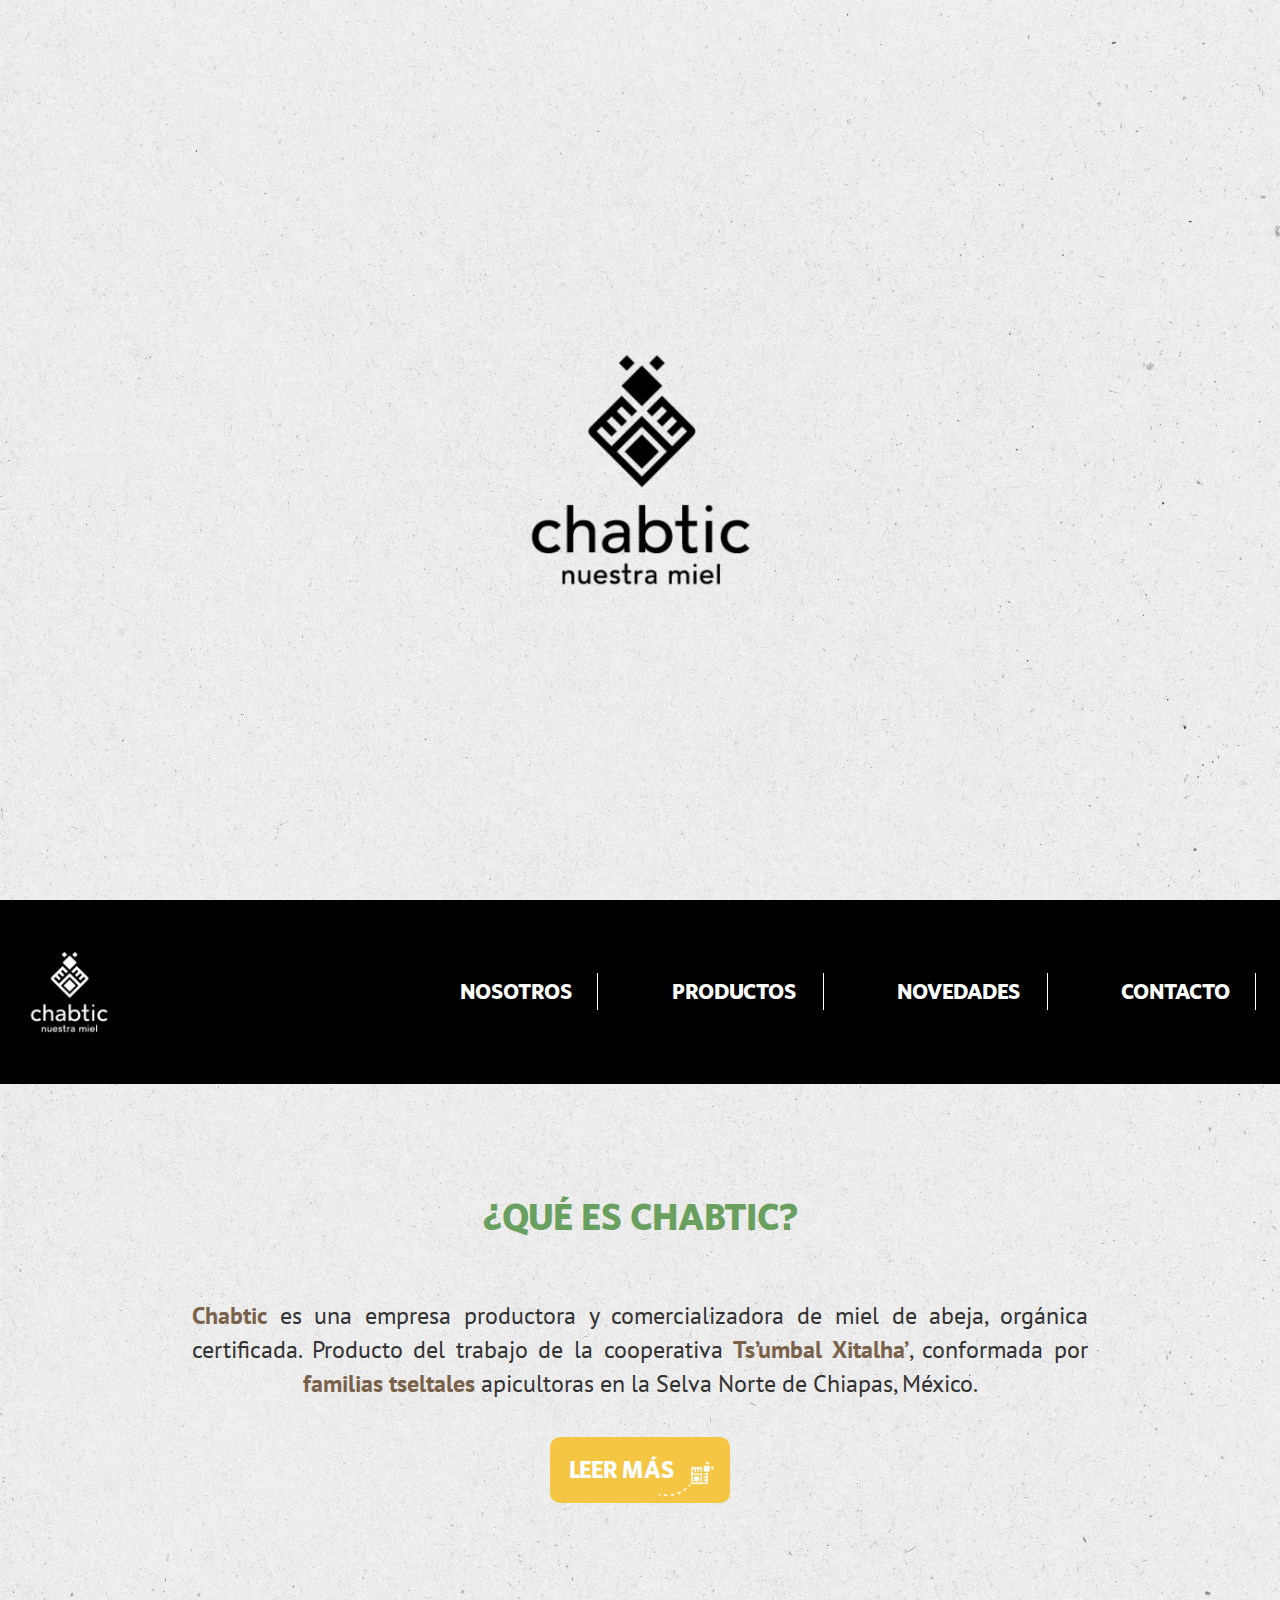
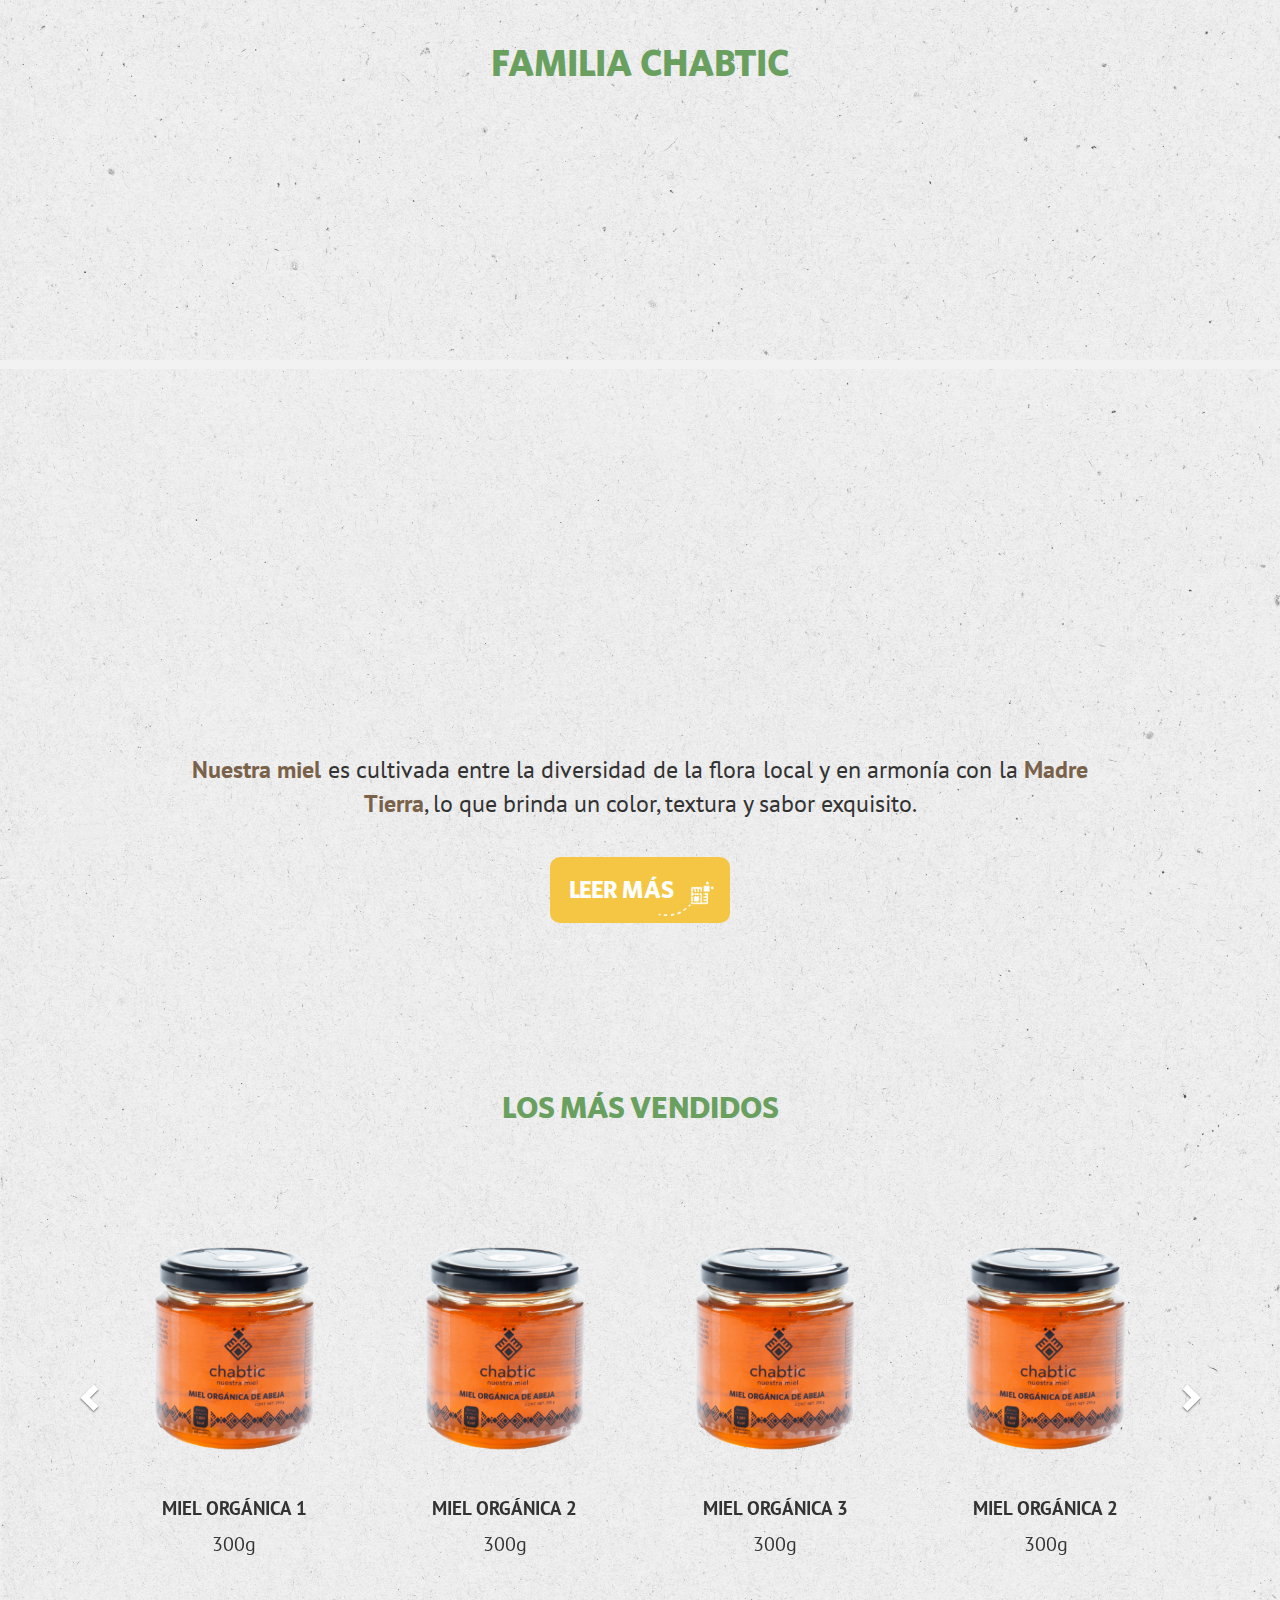
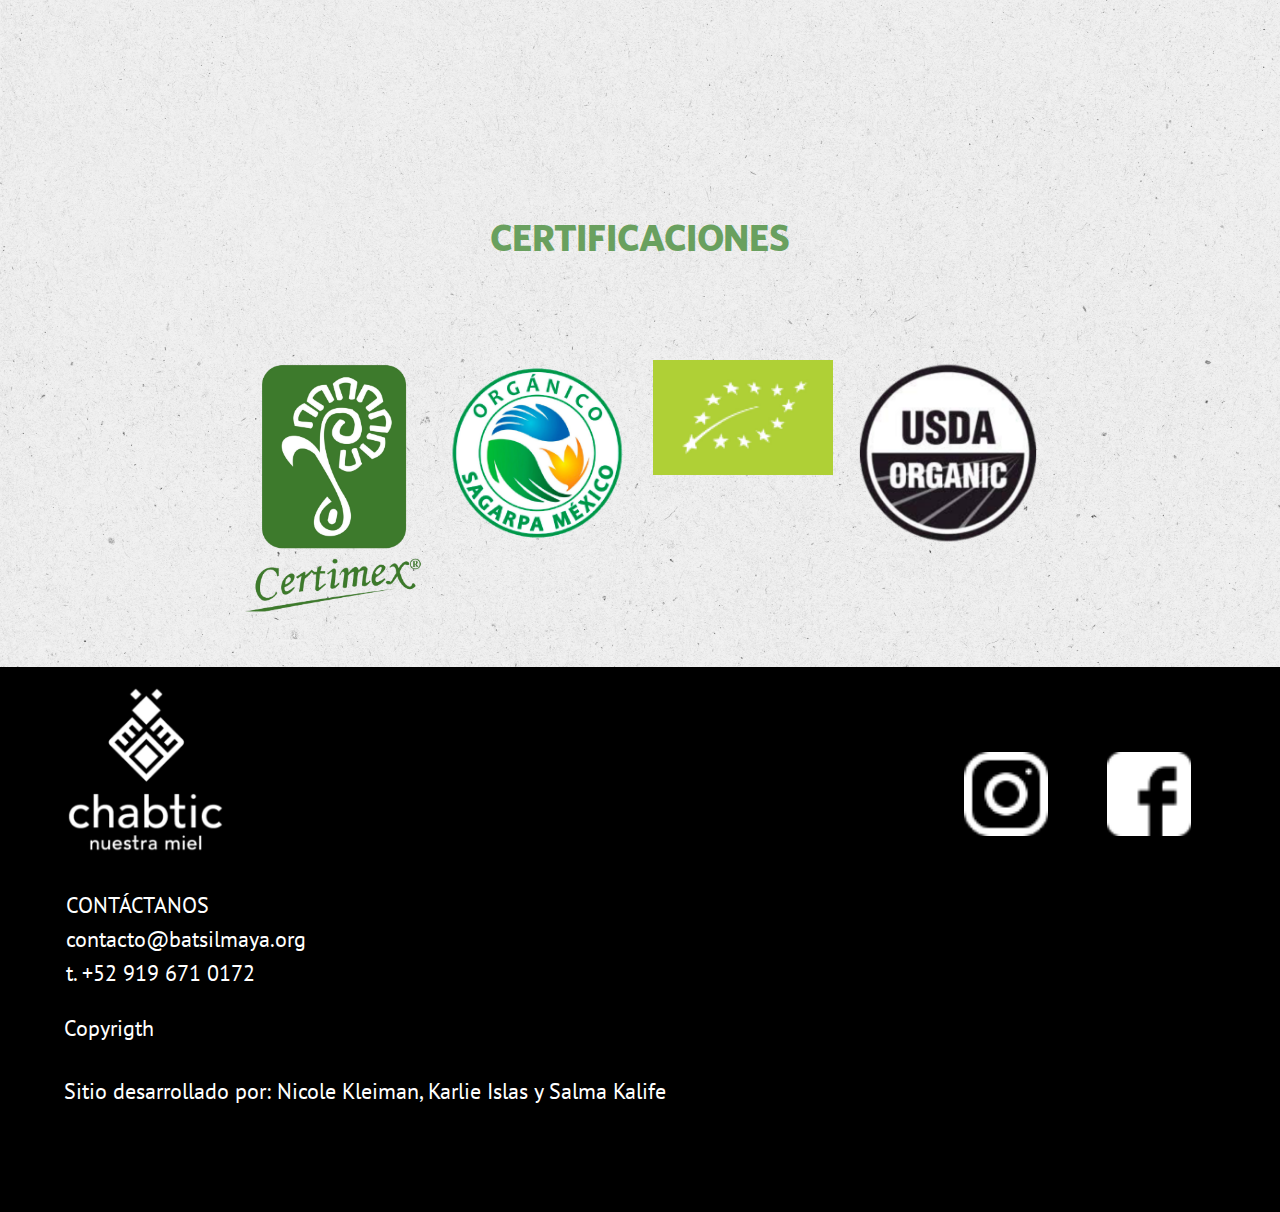
==== commit e753505d: "esto" ====
--- a/index.html
+++ b/index.html
@@ -22,32 +22,6 @@
     <header>
         <div id="inicio" class="inicio">
         <h1>Chabtic</h1> 
-
-<!-- Full-width images with number and caption text -->
-<div class="mySlides fade">
-<img src="images/inicio/imagen1.jpg" style="width:100%">
-</div>
-    
-      <div class="mySlides fade">
-        <img src="images/inicio/imagen2.jpg" style="width:100%">
-      </div>
-    
-      <div class="mySlides fade">
-        <img src="images/inicio/imagen1.jpg" style="width:100%">
-      </div>
-    
-      <!-- Next and previous buttons -->
-     
-    </div>
-    <br>
-    
-    <!-- The dots/circles -->
-    <div style="text-align:center; display: none">
-      <span class="dot" onclick="currentSlide(1)"></span>
-      <span class="dot" onclick="currentSlide(2)"></span>
-      <span class="dot" onclick="currentSlide(3)"></span>
-    </div>
-
          </div>
 
              <div id="navbar" class="barraMenu" >
--- a/estilos.css
+++ b/estilos.css
@@ -49,7 +49,7 @@
 #inicio{  
     width: 100%;
     height: 100vh;
-    border: 1px solid black;
+   background: url(images/gifinicio.gif) center center /auto no-repeat;
 
 }
 
@@ -86,12 +86,14 @@
     text-indent: -99999.999px;
     z-index: 99;
     background: url(images/logo_chabtic_negro.png) center center /40% no-repeat;   
+
 }
 
 .barraMenu{
     overflow: hidden;
     width: 100%;
     padding: 3% 0%;
+    transition: all 0.7s ease-in;
     background: url(images/logo_chabtic_blanco.png) 2% center/77px no-repeat black;
 }
 
@@ -241,6 +243,7 @@
 /*PRODUCTO*/
 #products{
     width: 80%;
+    margin: auto;
     display:flex;
     flex-flow: row wrap; 
     justify-content:center; 
@@ -291,38 +294,59 @@
 
 
 #Historia{
-    width: 83%; margin: auto; position: relative;text-align: center; background: url(images/linea.png) center 36%/ 100% no-repeat;
+    width: 100%; margin: auto; position: relative;text-align: center;
 }
 #Historia>h2{font-size: 1.7em;}
+
 
 .flechaizq{position: absolute;top: 27%;
     left: -1%;}
 .flechader{position: absolute; top: 27%; left: 85%;}
-#swiper>p{
-    margin-top: 14%;
-    font-size: 1.4em;
-    font-weight: 700;
-
-
-}
-#swiper article h3{
-    text-transform: uppercase;
+.sucesoTimeline{
+    width: 90%;
+    height: 90%;
+    margin:auto;
+    display: grid;
+    grid-template-columns: auto ;
+    grid-template-rows: auto auto auto;
+    grid-template-areas: "ano" "h3" "desc";
+}
+
+.sucesoTimeline h3{
+    text-transform: uppercase;
+    font-size: 1.5em;
     margin-bottom: 1%;
-}
-#swiper article p{
-    width: 80%;
-    margin: auto;
-}
-
-
-.significadoChabtic{margin: auto; padding: 8%; text-align:center; background: url(images/fondo_significado_chabtic.jpg) 0% 0%/ 100% no-repeat rgba(137, 107, 79, 0.616);}
-.significadoChabtic h2{color: white;}
-.significadoChabtic p{color: white; font-style: italic;}
+    grid-area: h3;
+}
+ 
+
+
+.anoTimeline{grid-area: ano; margin-top: 0%; font-size: 1.8em; font-weight: 700; color: #79614a}
+.descTimeline{grid-area: desc; font-size: 1.1em;}
+
+
+
+.significadoChabtic{margin: auto; padding: 21%; text-align:center;
+ background-image: url("images/fondo_significado_chabtic.jpg");
+
+
+  /* Set a specific height */
+height: 200px;
+width: 100%; 
+
+  /* Create the parallax scrolling effect */
+  background-attachment: fixed;
+  background-position: center;
+  background-repeat: no-repeat;
+  background-size: cover;
+}
+.significadoChabtic h2{color: white; vertical-align: center;}
+.significadoChabtic p{color: white; font-style: italic; vertical-align: center;}
 
  #Colaboradores h3{display:none;}
 #Colaboradores figure img{ width: 90%;}
 
-#FamiliaChabtic{width: 80%; font-size: .8em;}
+#FamiliaChabtic{width: 80%; margin-top: 0%; font-size: .8em;}
 .trabajadores{
     display: flex;
     flex-flow: row wrap; 
@@ -403,15 +427,16 @@
 #nuestraMision p, #nuestraVision p{font-size: .9em;}
 
 /*____________________PRODUCTO___________________*/
-#procedimientoMiel figure{width:65%; margin: auto;}
-#procedimientoMiel img{width:100%}
-#products h2, #procedimientoMiel h2, #preguntasFrecuentes h2, .noticiasRelevantes h2, .categoriasNovedades h2{
+
+#products h2, #procedimientoMiel h2, 
+#cuidadoAbejas h2, #preguntasFrecuentes h2, .noticiasRelevantes h2, .categoriasNovedades h2{
     width: 80%; 
     margin: auto;
     margin-top: 3%;
     margin-bottom: 7%;
     text-transform: uppercase;
     text-align: center;
+    font-size: 1.8em;
     font-weight: 700;
     color: #69A05F;
     font-family: 'Whitney';}
@@ -421,38 +446,28 @@
     margin-top: 12%;
 }
 
-.swiper-container {
-    width: 80%;
-    height:400px;
-}
-.swiper-wrapper{
-  padding-left:0%;
-  margin: auto;
-}
-
-.swiper-slide {
-    text-align: center;
-    font-size: 18px;
-    background: #fff;
-  margin:10%;
-  
-    width: 70%;
-  height : 80%;
-    border-right: 1px solid black;
-    /* Center slide text vertically */
-    display: -webkit-box;
-    display: -ms-flexbox;
-    display: -webkit-flex;
-    display: flex;
-    -webkit-box-pack: center;
-    -ms-flex-pack: center;
-    -webkit-justify-content: center;
+#products{margin-bottom: 10%;}
+
+.productosgenerales{width: 200px;
+    margin: 0% 3%; 
     justify-content: center;
-    -webkit-box-align: center;
-    -ms-flex-align: center;
-    -webkit-align-items: center;
     align-items: center;
-}
+    text-align: center;}
+.productosgenerales h3{
+    font-size: 1.1em;
+    text-transform: uppercase;
+    font-weight: 700;
+    
+}
+.productosgenerales p{font-size: 1.1em;}
+.productosgenerales figure{width: 100%;}
+.productosgenerales img{width: 100%;}
+#procedimientoMiel figure{width:68%; margin: auto;}
+#procedimientoMiel img{width:100%}
+.slide p{font-size: 1.2em;}
+
+#cuidadoAbejas p{font-size: 1em}
+
 
 /*_______________________NOVEDADES_____________*/
 .noticiasRelevantes{
@@ -484,9 +499,10 @@
     position: absolute;
     padding: 1%;
     padding-left: 2%;
-    top:90%;
+    top:75%;
     background: #896B4F;
     font-size: 1em;
+    box-shadow: 0px -9px 21px 0px rgba(0,0,0,0.58);
 }
 
 .noticiaRelevante h3{
@@ -674,7 +690,8 @@
 @media screen and (min-width: 520px){
 .boton{ width: 170px;}
 /*_HISTORIA_*/
-#Historia{background: url(images/linea.png) center 48%/ 100% no-repeat;}
+#Historia{}
+
 .flechader{top: 38%;left: 89%;}
 .flechaizq{top: 38%; left: 0%;}
 #swiper>p{padding-top: 5%;}
@@ -829,6 +846,7 @@
     .boton a {font-size: 1em;}
     #products{width:100%}
 
+    .productosgenerales{width:245px}
     #Historia {
         background: url(images/linea.png) center 48%/ 82% no-repeat;
     }
--- a/estilosproductos.css
+++ b/estilosproductos.css
@@ -1,3 +1,8 @@
+.col-xs-11{
+  width: 95%;
+}
+
+
 .col-centered {
     float: none;
     margin: 0 auto;
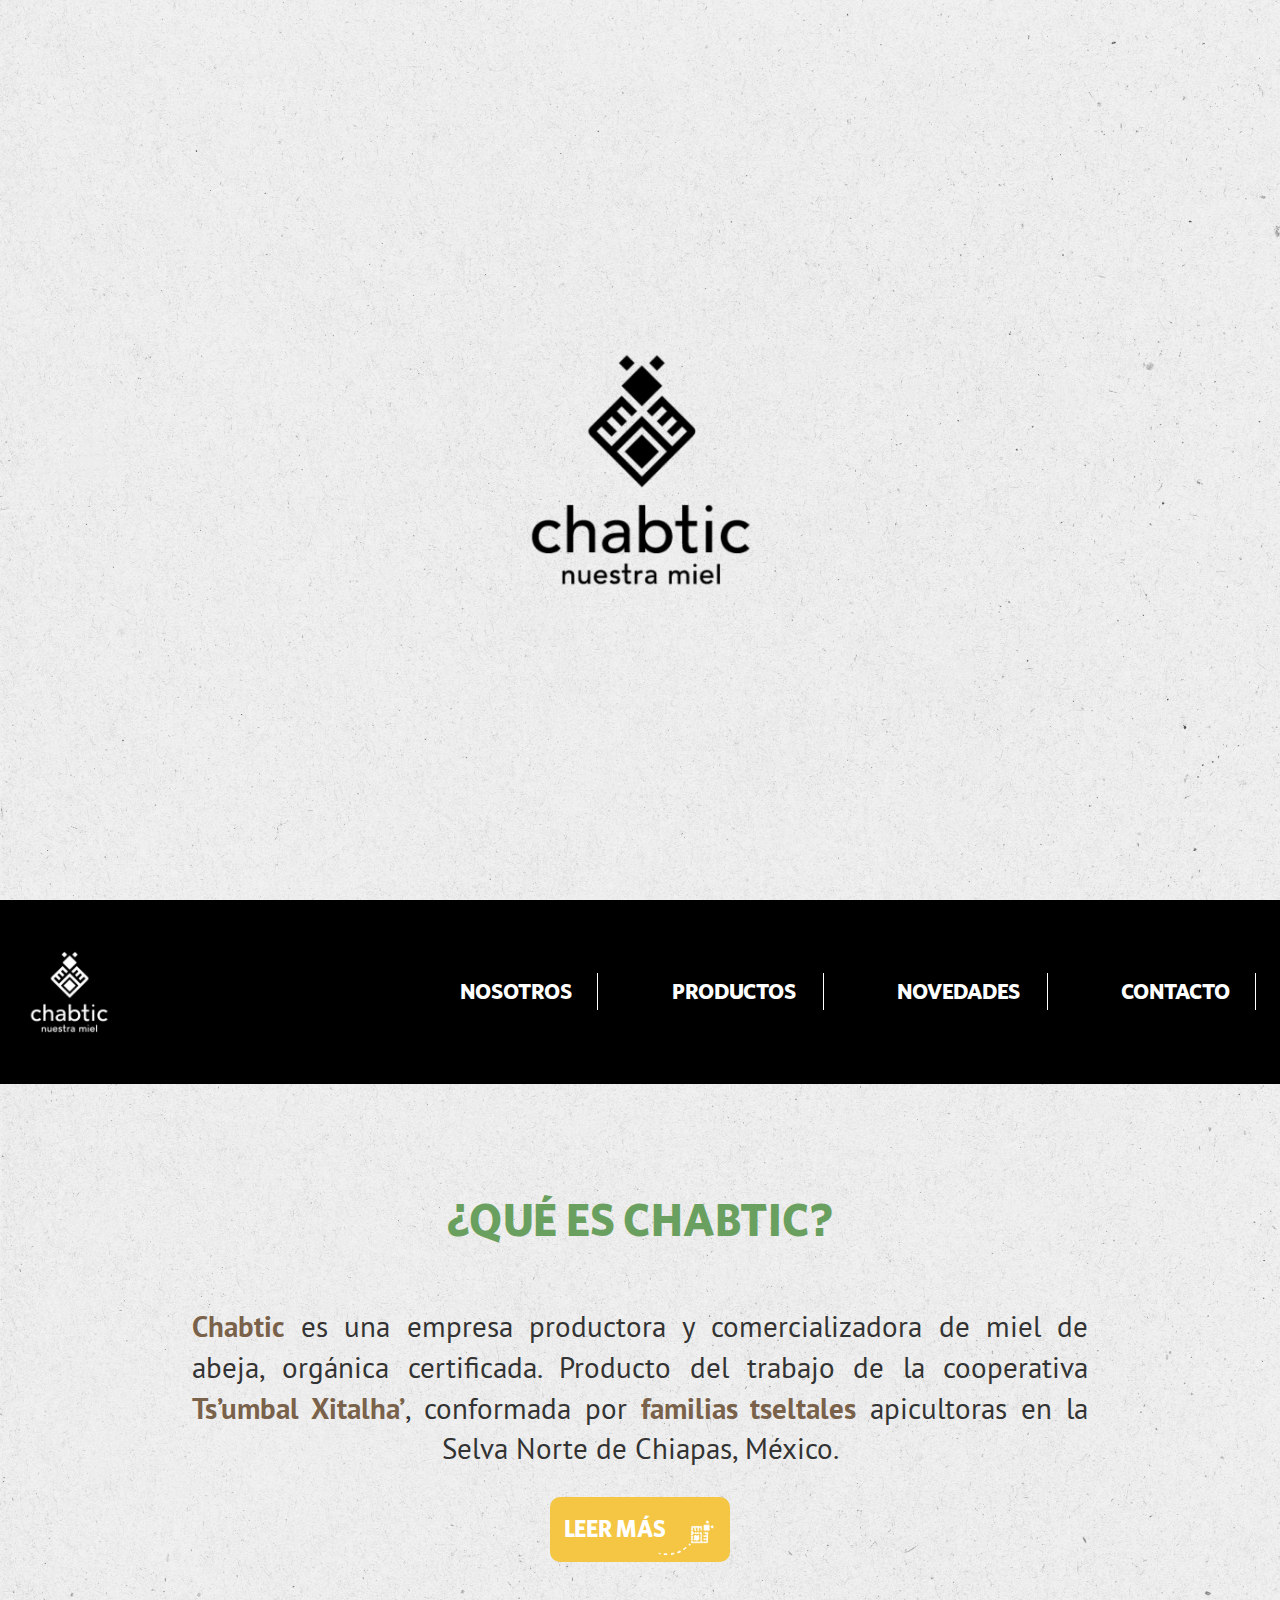
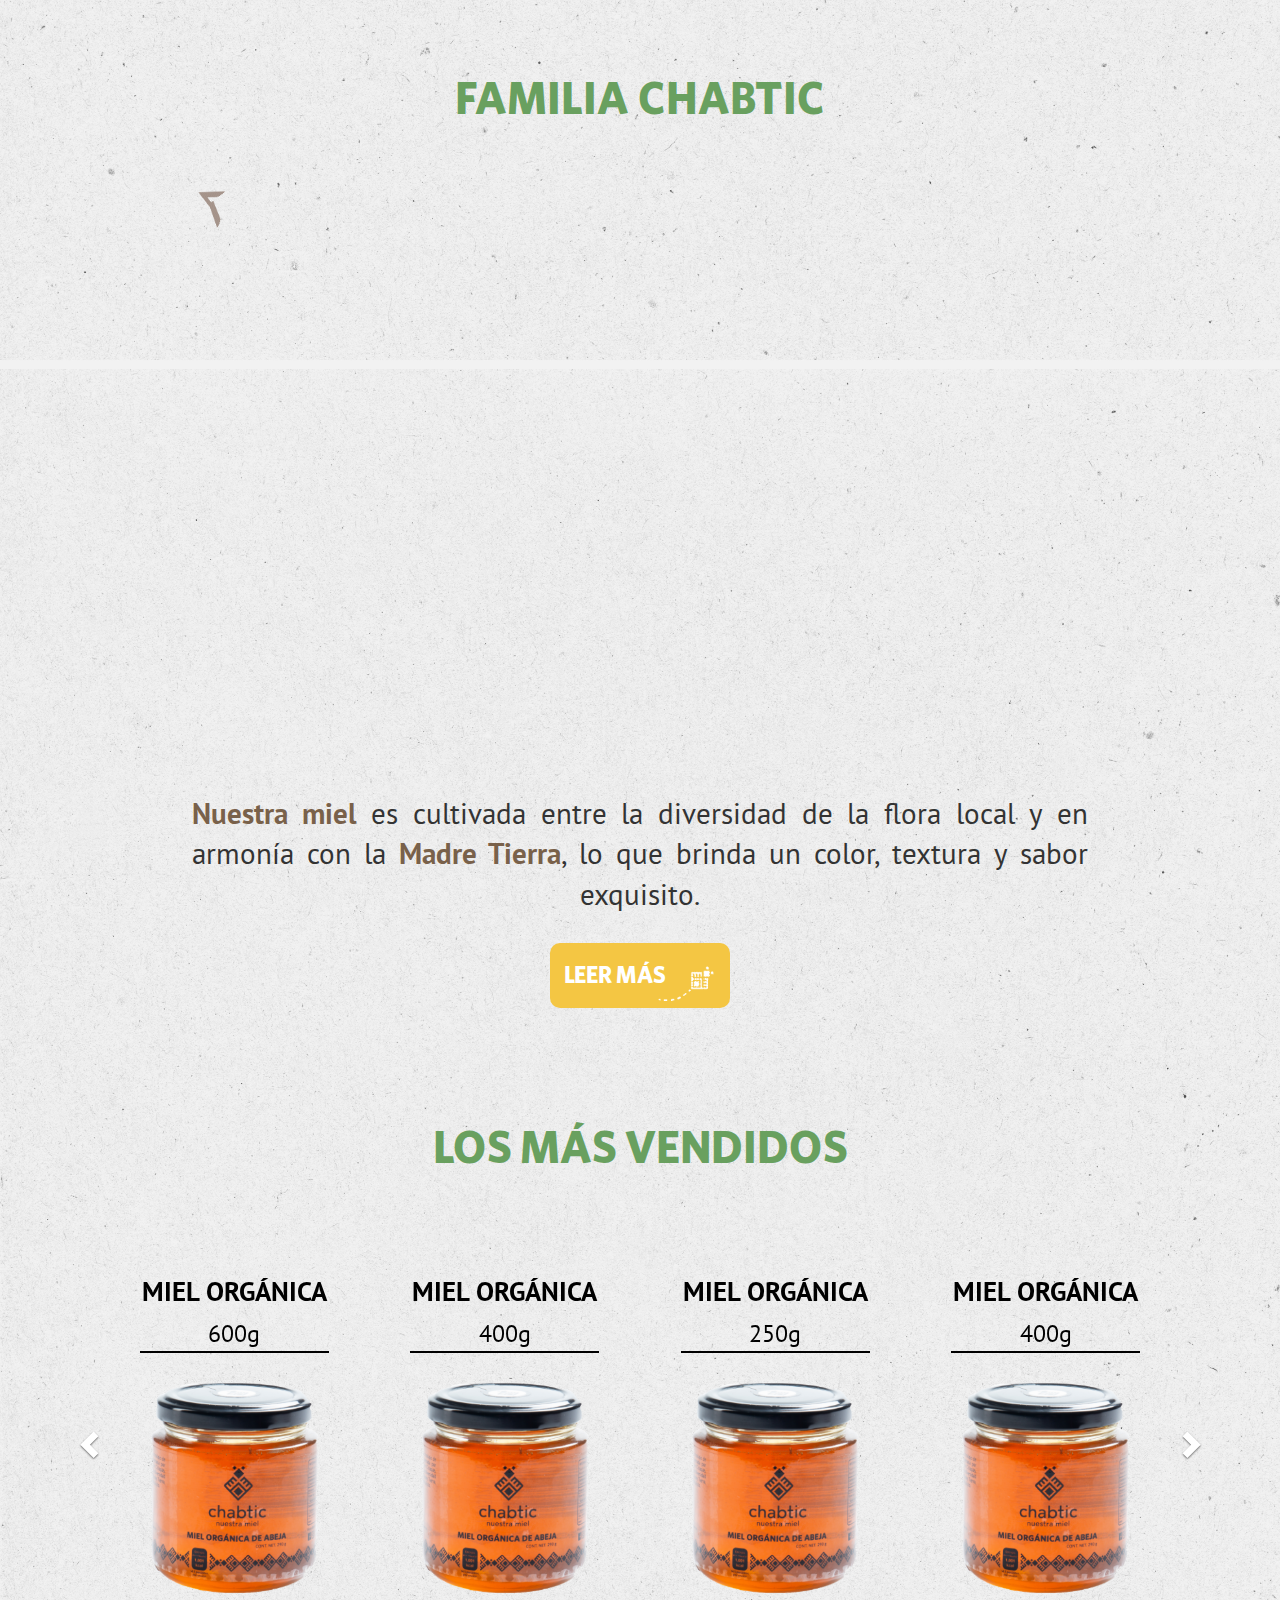
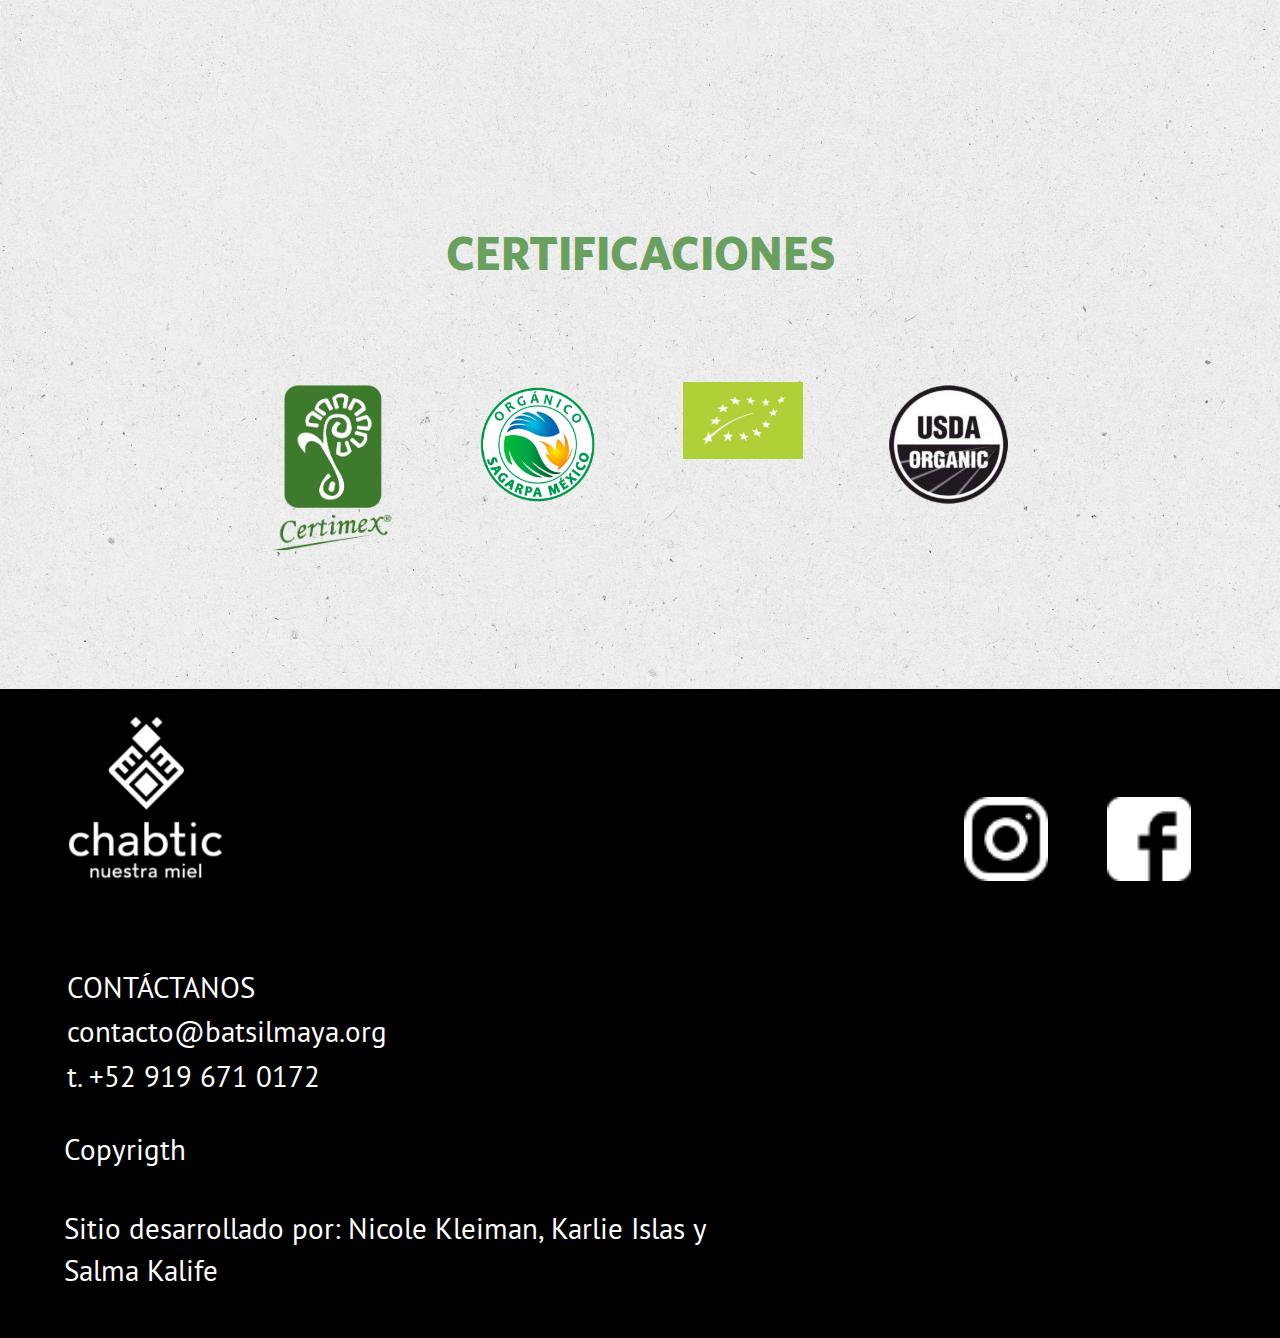
==== commit 1a019c2c: "más  actualizaciones" ====
--- a/index.html
+++ b/index.html
@@ -41,7 +41,7 @@
                                     d="m 69.575405,67.073826 h -40 c -5.592752,0 -6.873604,-9.348582 1.371031,-9.348582 8.244634,0 19.053564,21.797129 19.053564,12.274756 l 0,-40" />
                              </svg>
                     <div id="menuHamburguesa" class="inactive">
-                        <ul>
+                        <ul class="menudedatos">
                             <li><a href="nosotros.html" target="_self">Nosotros</a></li>
                             <li><a href="productos.html" target="_self">Productos</a></li>
                             <li><a href="novedades.html" target="_self">Novedades</a></li>
@@ -61,23 +61,23 @@
     </header>
 
     
-        <section class="parrafoInicio">
+        <section id="queEsChabtic" class="parrafoInicio">
             <h2>¿Qué es Chabtic?</h2>
             <p><strong>Chabtic</strong> es una empresa productora y comercializadora de miel de abeja, orgánica certificada. Producto del trabajo de la cooperativa <strong>Ts’umbal Xitalha’</strong>, conformada por <strong>familias tseltales</strong> apicultoras en la Selva Norte de Chiapas, México.</p>
-            <p class="boton"><a href="#" target="_self">Leer más</a></p>
-        </section>
-
-        <section class="parrafoInicio">
+            <a href="#" target="_self"><p class="boton">Leer más</p></a>
+        </section>
+
+        <section id="familiaInicioChabtic" class="parrafoInicio">
             <h2>Familia Chabtic</h2>
             <figure class="mapa">
                 <img src="images/mapa_chiapas_chabtic.gif" alt="Mapa chiapas de ubicación de Chabtic">
             </figure>
             <p><strong>Nuestra miel</strong> es cultivada entre la diversidad de la flora local y en armonía con la <strong>Madre Tierra</strong>, lo que brinda un color, textura y sabor exquisito.</p>
-            <p class="boton"><a href="#" target="_self">Leer más</a></p>
+            <a href="#" target="_self" class="botona"><p class="boton">Leer más</p></a>
         </section>
         
-        <section class="parrafoInicio" id="products">
-            <h2>Los más vendidos</h2>
+        <section class="parrafoInicio" id="productoInicio">
+            <h2 id="tituloProductos">Los más vendidos</h2>
             <div class="container">
                     <div class="row">
                         <div class="col-xs-11 col-md-10 col-centered">
@@ -87,39 +87,45 @@
                                     <div class="item active">
                                         <div class="carousel-col">
                                             <div class="block img-responsive">
+                                               <a href="#">
                                                 <div class="producto"> 
                                                  <figure>
                                                      <img src="images/miel_chabtic.png" alt="miel orgánica de Chabtic">
                                                  </figure>
-                                                 <h3>Miel Orgánica 1</h3>
-                                                 <p>300g</p>
+                                                 <h3>Miel Orgánica</h3>
+                                                 <p>600g</p>
                                                 </div>
+                                               </a>  
                                             </div>
                                         </div>
                                     </div>
                                     <div class="item">
                                         <div class="carousel-col">
                                             <div class="block img-responsive">
+                                            <a href="#">
                                                 <div class="producto"> 
                                                  <figure>
                                                      <img src="images/miel_chabtic.png" alt="miel orgánica de Chabtic">
                                                  </figure>
-                                                 <h3>Miel Orgánica 2</h3>
-                                                 <p>300g</p>
+                                                 <h3>Miel Orgánica</h3>
+                                                 <p>400g</p>
                                                  </div>
+                                            </a>
                                             </div>
                                         </div>
                                     </div>
                                     <div class="item">
                                         <div class="carousel-col">
                                             <div class="block img-responsive">
+                                                <a href="#" class="referenciaProducto">
                                                     <div class="producto"> 
                                                     <figure>
                                                          <img src="images/miel_chabtic.png" alt="miel orgánica de Chabtic">
                                                      </figure>
-                                                     <h3>Miel Orgánica 3</h3>
-                                                     <p>300g</p>
+                                                     <h3>Miel Orgánica</h3>
+                                                     <p>250g</p>
                                                      </div>
+                                                 </a>
                                             </div>
                                         </div>
                                     </div>
@@ -150,7 +156,7 @@
         </section>
 
 
-        <section id="certificados" class="parrafoInicio">
+        <section id="certificados" class="certificaciones1">
             <h2>Certificaciones</h2>
             <div class="certificados">
                 <article>
@@ -185,7 +191,7 @@
         </section>
            
        
-    <footer>
+    <footer id="footerid">
             <p class="instagram">  
                 <a href="#" target="_blank">instagram</a>
             </p>
--- a/estilos.css
+++ b/estilos.css
@@ -60,23 +60,7 @@
   height: 100%;
 }
 
-#puntos{display:none;}
-.fade {
-    -webkit-animation-name: fade;
-    -webkit-animation-duration: 1.5s;
-    animation-name: fade;
-    animation-duration: 1.5s;
-  }
-  
-  @-webkit-keyframes fade {
-    from {opacity: .4} 
-    to {opacity: 1}
-  }
-  
-  @keyframes fade {
-    from {opacity: .4} 
-    to {opacity: 1}
-  }
+
   
 h1{
     width: 100%;
@@ -85,7 +69,7 @@
     position: absolute;
     text-indent: -99999.999px;
     z-index: 99;
-    background: url(images/logo_chabtic_negro.png) center center /40% no-repeat;   
+    background: url(images/chabtic_negro.png) center center /40% no-repeat;   
 
 }
 
@@ -117,6 +101,10 @@
     grid-template-rows: auto;
     grid-gap: 1px;
     grid-template-areas: ". ham";
+}
+
+.menudedatos{
+    font-size: 1.8em;
 }
 
 .logochabtic>h2{display: none;}
@@ -187,6 +175,10 @@
 
 /*PARRAFO__________________________*/
 
+#queEsChabtic, #familiaInicioChabtic, #productoInicio{
+    font-size: 1.2em;}
+#productoInicio{width: 95%;}
+
 .parrafoInicio{
     width: 75%;
     margin: auto;
@@ -224,10 +216,11 @@
     margin: auto;
     padding: 11px 46px 10px 0px;
     font-family: 'Whitney';
-    font-size: 20px;
+    font-size: 15px;
     font-weight: 900;
     text-transform: uppercase;
     border-radius: 10px;
+    color: white;
     background: url(images/logo_boton.png)100% 100%/40% no-repeat #F4C643;
 }
 
@@ -250,25 +243,52 @@
     align-content: center;
 }
 #products h2{width: 100%;}
+a:link{text-decoration:none;}
 .producto{
-  justify-content: center;
-  align-items: center;
-
-    text-align: center;
-}
+    color: black;
+    display: grid;
+    grid-template-columns: auto ;
+    grid-template-rows: auto auto auto;
+    grid-template-areas: "nombrep" "cantidadp" "fotop";
+    justify-content: center;
+    align-items: center;
+    text-align: center;
+    justify-content: center;
+    text-align: center;
+}
+
+
+
 .producto h3{
-    font-size: 1.1em;
+    font-size: 1.3em;
     text-transform: uppercase;
     font-weight: 700;
+    grid-area: nombrep;
     
 }
-.producto p{font-size: 1.1em;}
-.producto figure{ width: 100%;}
+.producto p{width: 70%; margin: auto; font-size: 1.1em; border-bottom: 2px solid black;grid-area: cantidadp;}
+.producto figure{ width: 100%; grid-area: fotop}
 .producto figure img{width: 100%}
 
 .mapa>img{ width: 100%;}
 
-
+.certificaciones1{
+    width: 75%;
+    margin: auto;
+    margin-top: 5%;
+    padding-top: 10%;
+    text-align: center;
+}
+
+.certificaciones1 h2{
+    margin: 1%;
+    margin-bottom: 7%;
+    text-transform: uppercase;
+    font-size: 2.8em;
+    font-weight: 700;
+    color: #69A05F;
+    font-family: 'Whitney';
+}
 /*CERTIFICADOS*/
 .certificados{
     display:flex;
@@ -276,15 +296,19 @@
     justify-content:center; 
     align-content: center;
 }
+
+.tituloCertificaciones{
+    font-size:2.6em;
+}
 .certificados article{
  width: 180px;
  margin: 1%;
+ align-self: center;
 }
 .certificados article h3{display: none;}
-.certificados figure{width: 100%;}
+.certificados figure{width: 67%; align-items: center; margin: auto;}
 .certificados article img{
-    width: 150px;
-    height: auto;
+    max-width: 100%;
 }
 
 /*___________________________NOSOTROS__________________________*/
@@ -449,18 +473,40 @@
 #products{margin-bottom: 10%;}
 
 .productosgenerales{width: 200px;
-    margin: 0% 3%; 
+    margin: 1% 2%; 
+    padding: 1%;
+    display: grid;
+    color: black;
+    text-decoration: none;
+    grid-template-columns: auto ;
+    grid-template-rows: auto auto auto;
+    grid-template-areas: "h3titulo" "cantidad" "producto";
     justify-content: center;
     align-items: center;
-    text-align: center;}
+    text-align: center;
+    border-radius: 10%;}
+
+.productosgenerales:hover{
+    opacity: .5;
+    background-color: white;
+    border: 4px solid #f4c643
+}
+
 .productosgenerales h3{
+    grid-area: h3titulo;
     font-size: 1.1em;
     text-transform: uppercase;
     font-weight: 700;
     
 }
-.productosgenerales p{font-size: 1.1em;}
-.productosgenerales figure{width: 100%;}
+.productosgenerales p{
+    width: 70%;
+    margin: auto;
+    grid-area: cantidad;
+    border-bottom: 2px solid black;
+    font-size: 1.1em;
+}
+.productosgenerales figure{grid-area: producto; width: 100%;}
 .productosgenerales img{width: 100%;}
 #procedimientoMiel figure{width:68%; margin: auto;}
 #procedimientoMiel img{width:100%}
@@ -553,6 +599,154 @@
     background: #79614a8a;
 
 }
+/*_______________________NOTICIA CATEGORIA_____________*/
+.notaside h2{
+    margin: 1%;
+    text-align: center;
+    font-size: 1.3em;
+    color: #69A05F;
+}
+#noticiasrec h3{
+    font-size: 1.1em;
+    margin-left: 5%;
+}
+
+.recientes{
+    display: grid;
+    grid-template-columns: auto;
+    grid-template-rows: auto auto auto;
+    grid-template-areas:
+    "notrec1"
+    "notrec2"
+    "notrec3";
+
+}
+
+.notarticulo1{grid-area: notrec1;
+    display: grid;
+    grid-template-columns: auto;
+    grid-template-rows: auto auto auto auto auto;
+    grid-template-areas:
+    "notrecfoto1"
+    "notrectitulo1"
+    "notrecdes1"
+    "notrecfecha1"
+    "notrecvermas1";
+}
+
+.noticia1{grid-area: notrecfoto1;
+    margin: 0; 
+}
+
+.notarticulo1 p:nth-child(2){
+    grid-area: notrectitulo1;
+    text-align: center;
+    margin: 0;
+}
+
+.notarticulo1 p:nth-child(3){
+    grid-area: notrecdes1;
+    text-align: center;
+    margin: 0;
+}
+
+.notarticulo1 p:nth-child(4){
+    grid-area: notrecfecha1;
+    text-align: center;
+    margin: 0;
+}
+
+.notarticulo1 p:last-child{
+    grid-area: notrecvermas1;
+    text-align: center;
+    margin-top: 10px;
+    margin-bottom: 30px;
+}
+
+.notarticulo2{grid-area: notrec2;
+    display: grid;
+    grid-template-columns: auto;
+    grid-template-rows: auto auto auto auto auto;
+    grid-template-areas:
+    "notrecfoto2"
+    "notrectitulo2"
+    "notrecdes2"
+    "notrecfecha2"
+    "notrecvermas2";
+}
+
+.noticia2{grid-area: notrecfoto2;
+    margin: 0; 
+}
+
+.notarticulo2 p:nth-child(2){
+    grid-area: notrectitulo2;
+    text-align: center;
+    margin: 0;
+}
+
+.notarticulo2 p:nth-child(3){
+    grid-area: notrecdes2;
+    text-align: center;
+    margin: 0;
+}
+
+.notarticulo2 p:nth-child(4){
+    grid-area: notrecfecha2;
+    text-align: center;
+    margin: 0;
+}
+
+.notarticulo2 p:last-child{
+    grid-area: notrecvermas2;
+    text-align: center;
+    margin-top: 10px;
+    margin-bottom: 30px;
+}
+
+/* ------------------- FIN NOTICIAS ------------------ */
+
+/* ------------------- INICIO NOTICIA DESPLEGADA ------------------ */
+
+#ndesplegada{
+    position: relative;
+}
+
+#ndesplegada>div{
+    position: absolute;
+    top: 45%;
+    background-color: white;
+    margin: 5%;
+}
+
+#ndesplegada figure{
+    margin: 0;
+}
+
+img{
+    max-width: 100%;
+}
+
+#ndesplegada h2{
+    margin: 1%;
+    text-align: center;
+    font-weight: 500;
+    color: black;
+}
+#ndesplegada p:nth-child(2){
+    text-align: center;
+}
+#ndesplegada p:nth-child(3), #ndesplegada p:nth-child(4),#ndesplegada p:nth-child(5), #ndesplegada p:last-child{
+    text-align: justify;
+    margin: 10px;
+}
+
+#noticiades footer{
+    margin-top: 260%;
+}
+
+/* ------------------- FIN NOTICIA DESPLEGADA ------------------ */
+
 /*____________________CONTACTO_____________*/
 /*FORMULARIO*/
 .formulario>h2{ width: 90%; 
@@ -622,12 +816,17 @@
 
 
 /*FOOTER____________________________*/
+#footerid{
+    font-size: 1.7em;
+}
+
+
 
 footer{
     margin-top: 5%;
     padding-top: 38%;
     padding-bottom: 30%;
-    font-size: 1.3em;
+    font-size: .9em;
     display: grid;
     grid-template-columns: auto 40% 40% auto ;
     grid-template-rows: auto auto auto auto;
--- a/estilosproductos.css
+++ b/estilosproductos.css
@@ -27,7 +27,6 @@
 .carousel-col { 
     position: relative; 
     min-height: 1px; 
-    padding: 5px; 
     float: left;
  }
 
@@ -35,6 +34,8 @@
  .active > div:first-child { display:block; }
 
 /*xs*/
+
+
 @media (max-width: 767px) {
   .carousel-inner .active.left { left: -50%; }
   .carousel-inner .active.right { left: 50%; }
